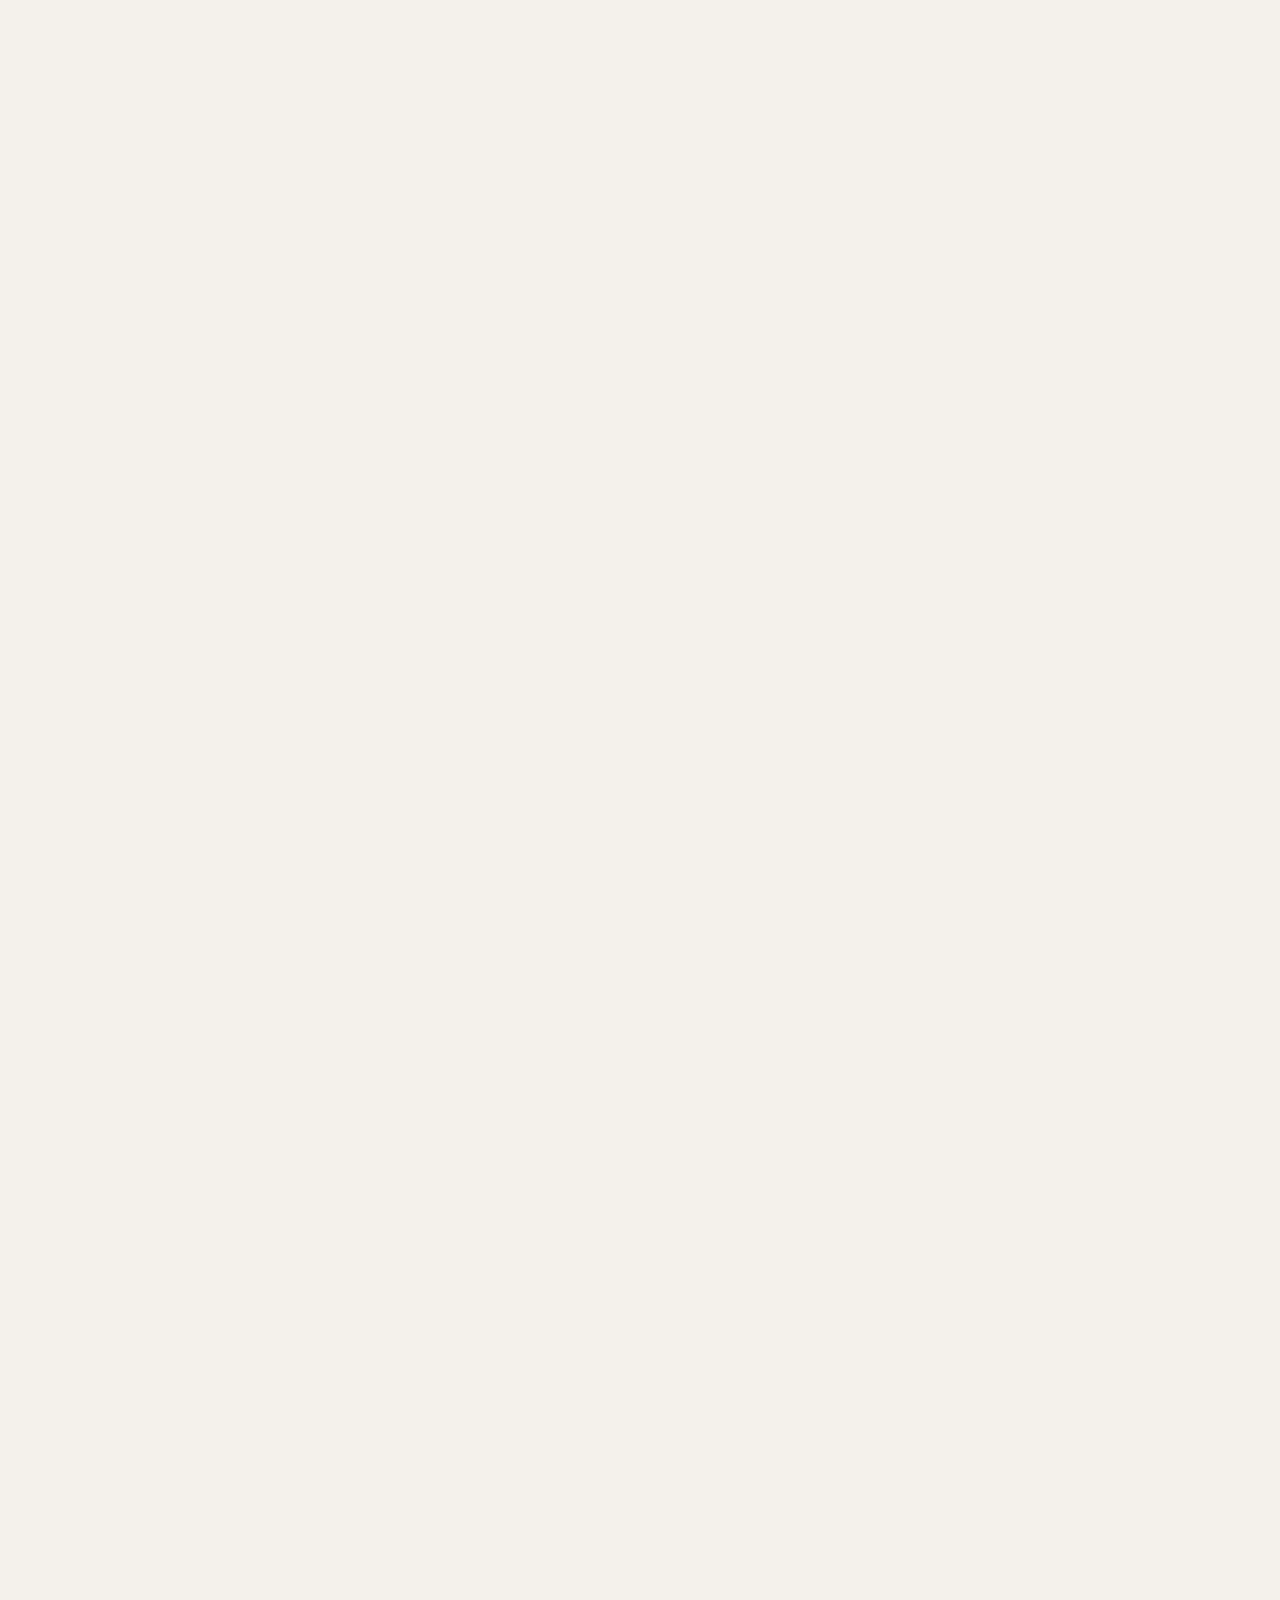
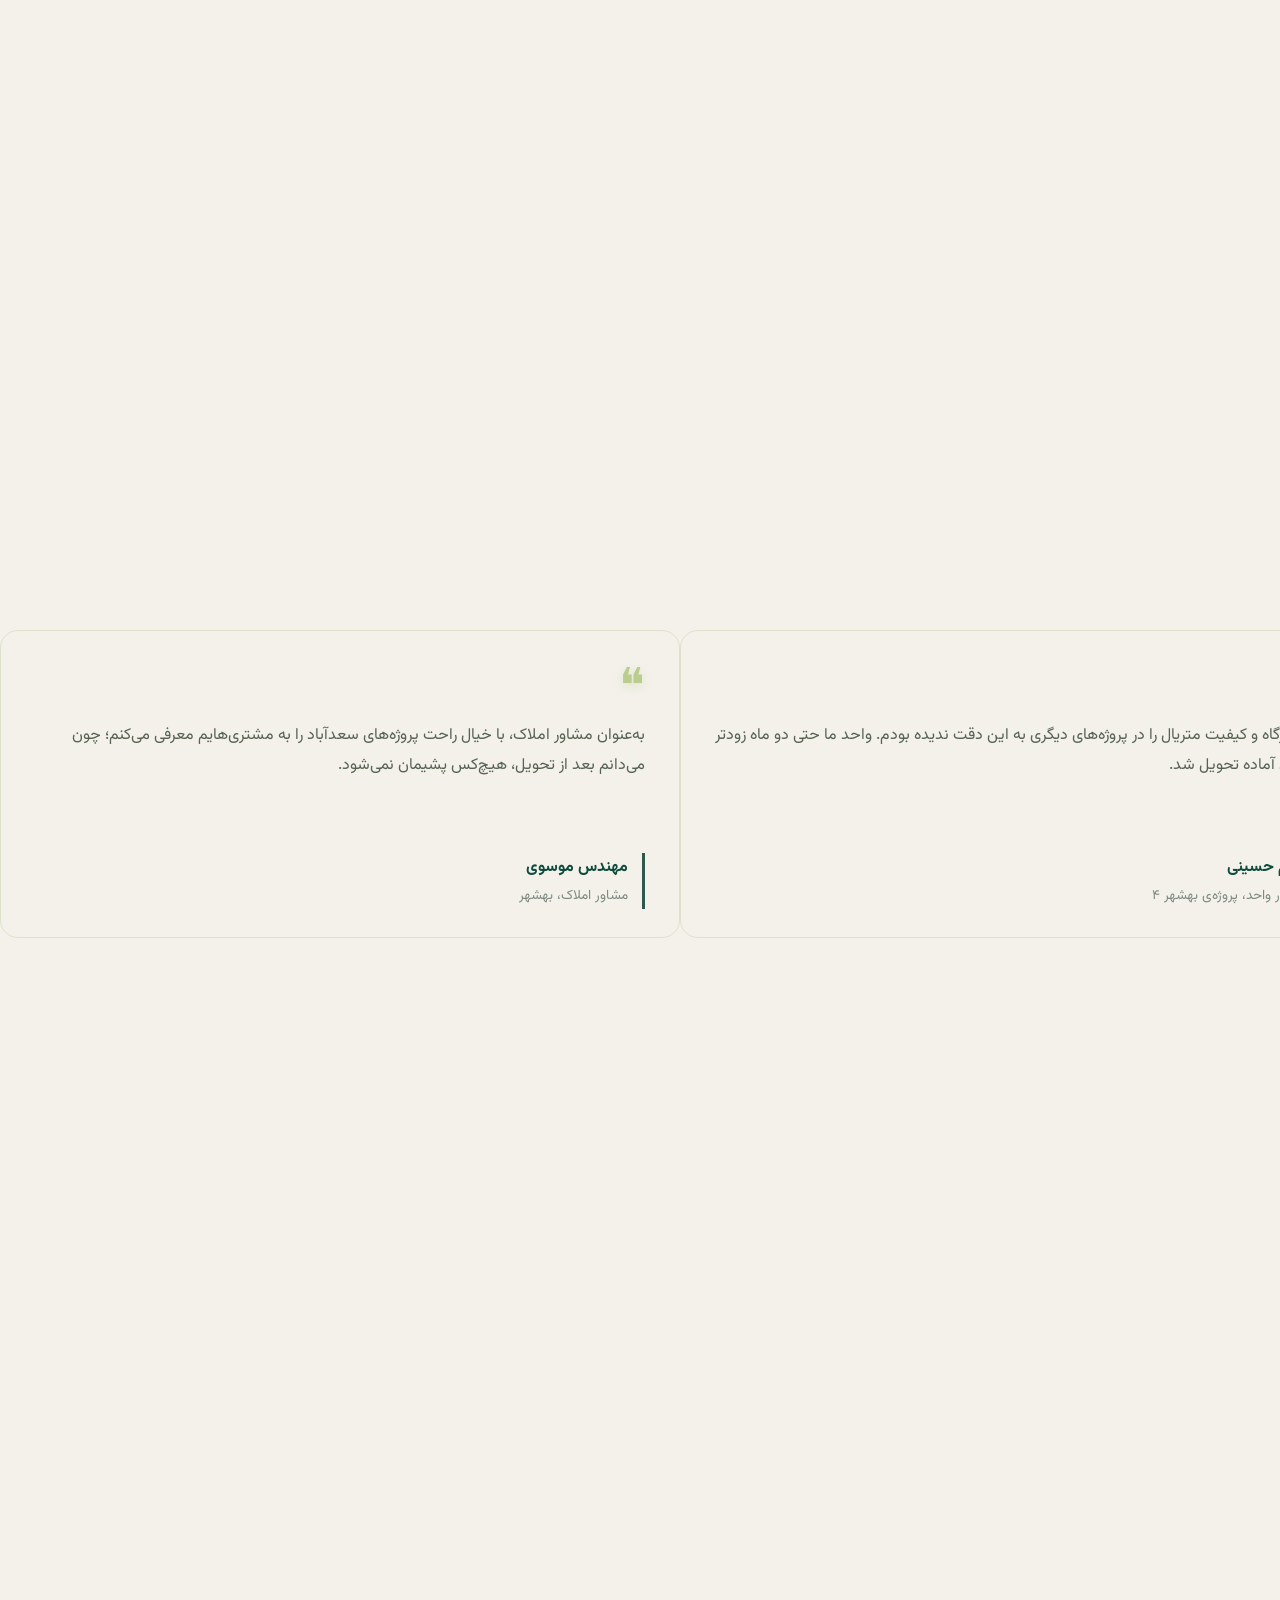
==== index.html @ bad27fec "Update index.html" ====
<!DOCTYPE html>
<html lang="fa" dir="rtl">
<head>
  <meta charset="UTF-8">
  <meta name="viewport" content="width=device-width, initial-scale=1.0">
  <title>گروه ساختمانی سعدآباد | جایی که اصالت می‌سازد</title>
  <meta name="description" content="گروه ساختمانی سعدآباد — بهشهر؛ سازنده‌ی ساختمان‌های مسکونی ماندگار با کیفیت و تحویل به‌موقع.">
  <meta name="theme-color" content="#0d4c3c">

  <meta property="og:title" content="گروه ساختمانی سعدآباد">
  <meta property="og:description" content="خونه‌ی شما باید ماندگاری داشته باشه، مثل سعدآباد.">
  <meta property="og:type" content="website">
  <!-- ✏️ بعد از آپلود سایت، آدرس کامل یک عکس کاور را اینجا بگذارید -->
  <meta property="og:image" content="images/og-cover.jpg">

  <!-- 👑 لوگوی رسمی شرکت -->
  <link rel="icon" href="images/logo-mark.png">

  <link rel="preconnect" href="https://fonts.googleapis.com">
  <link rel="preconnect" href="https://fonts.gstatic.com" crossorigin>
  <link href="https://fonts.googleapis.com/css2?family=Vazirmatn:wght@300;400;500;700;800;900&display=swap" rel="stylesheet">
  <link rel="stylesheet" href="style.css">
  <noscript><style>.reveal{opacity:1!important;transform:none!important}.hero-content>*{opacity:1!important}.intro{display:none!important}.person.hide{display:block!important}</style></noscript>
</head>
<body class="loading">

<!-- 📊 نوار پیشرفت اسکرول -->
<div class="scroll-progress" id="scrollProgress" aria-hidden="true"></div>

<!-- 🎬 اینترو -->
<div class="intro" id="intro">
  <div class="intro-logo" id="introLogo">
    <img src="images/logo.png" alt="لوگوی سعدآباد" width="210">
  </div>
  <p class="intro-hint">برای رد کردن، کلیک کنید</p>
</div>

<!-- 🧭 منو -->
<nav class="navbar">
  <div class="container nav-container">
    <a href="#home" class="logo">
      <img src="images/logo-mark.png" alt="" width="46" height="46" style="border-radius:10px">
      <span class="logo-text">سعدآباد<small>SAAD ABAD GROUP</small></span>
    </a>
    <ul class="nav-menu">
      <li><a href="#home" class="active">خانه</a></li>
      <li><a href="#about">درباره ما</a></li>
      <li><a href="#ongoing">در حال ساخت</a></li>
      <li><a href="#projects">پروژه‌ها</a></li>
      <li><a href="#advantages">مزایای ما</a></li>
      <li><a href="#contact">تماس با ما</a></li>
    </ul>
    <button class="hamburger" aria-label="باز کردن منو">
      <span></span><span></span><span></span>
    </button>
  </div>
</nav>

<!-- 🏠 هیرو — تیتر + لوگوی بزرگ + شعار -->
<header id="home" class="hero">
  <div class="hero-pattern" aria-hidden="true"></div>
  <div class="orbs" aria-hidden="true">
    <span class="orb o1"></span>
    <span class="orb o2"></span>
  </div>
  <div class="particles" id="heroParticles" aria-hidden="true"></div>

  <div class="container hero-content">
    <h1>گروه ساختمانی <span class="grad-text">سعدآباد</span></h1>
    <img src="images/logo.png" alt="لوگوی سعدآباد" class="hero-logo" width="320">
    <p class="hero-sub">خونه‌ی شما باید ماندگاری داشته باشه، <span class="slogan-mark">مثل سعدآباد</span></p>
  </div>

  <a href="#about" class="scroll-down" aria-label="برو پایین">
    <svg width="26" height="26" viewBox="0 0 24 24" fill="none" stroke="currentColor" stroke-width="2"><path d="M6 9l6 6 6-6"/></svg>
  </a>
</header>

<!-- 👥 درباره ما -->
<section id="about" class="about">
  <div class="container">
    <div class="about-grid">
      <div class="about-media reveal">
               <div class="img-frame">
          <div class="ph">
            <svg viewBox="0 0 24 24" fill="none" stroke="currentColor" stroke-width="1.5"><path d="M3 21h18M5 21V7l7-4 7 4v14M9 21v-4h6v4M9 9h.01M15 9h.01M9 13h.01M15 13h.01"/></svg>
            <p>جای ویدئوی پروژه شاخص شرکت</p>
          </div>
                   <video class="about-video" src="images/about-tour.mp4" poster="images/about.jpg" autoplay muted loop playsinline preload="metadata" onerror="this.classList.add('img-failed')"></video>
       </div>

        
      </div>
      <div class="about-text">
        <span class="eyebrow">درباره ما</span>
        <h2 class="section-title">داستان <span class="grad-green">سعدآباد</span></h2>
        <div class="divider start"></div>
        <p>گروه ساختمانی سعدآباد در بهشهر؛ جایی که از دل شالیزارها و دامنه‌های البرز برخاسته‌ایم تا خانه‌هایی بسازیم که موندگار باشند. ما باور داریم ساختمان فقط دیوار و سقف نیست؛ جایی است که زندگی در آن جریان دارد.</p>
        <p>تیم ما از مهندسان مجرب، معماران خلاق و پیمانکاران متعهد تشکیل شده که از مرحله نقشه و مجوز تا نازک‌کاری و تحویل نهایی، در کنار شما هستند.</p>
        <ul class="checklist">
          <li>اجرای پروژه به‌صورت کلید تحویل</li>
          <li>استفاده از مصالح استاندارد و برندهای معتبر</li>
          <li>نظارت مستمر مهندسین ناظر</li>
          <li>تحویل به‌موقع با قرارداد شفاف</li>
        </ul>
        <a href="#contact" class="btn btn-primary">درخواست مشاوره</a>
      </div>
    </div>
  </div>
</section>

<!-- 📊 آمار -->
<section class="stats">
  <div class="container stats-grid">
    <div class="stat reveal"><div class="stat-top"><span class="stat-num" data-count="12">۰</span><span class="stat-plus">+</span></div><p>سال تجربه</p></div>
    <div class="stat reveal" style="--d:.1s"><div class="stat-top"><span class="stat-num" data-count="6">۰</span><span class="stat-plus">+</span></div><p>پروژه موفق</p></div>
    <div class="stat reveal" style="--d:.2s"><div class="stat-top"><span class="stat-num" data-count="16">۰</span><span class="stat-plus">+</span></div><p>واحد تحویل‌شده</p></div>
    <div class="stat reveal" style="--d:.3s"><div class="stat-top"><span class="stat-num" data-count="2000">۰</span><span class="stat-plus stat-unit">متر مربع</span></div><p>متراژ تحویل‌شده</p></div>
  </div>
</section>

<!-- 🚧 پروژه‌های در حال ساخت — واقعی -->
<section id="ongoing" class="ongoing">
  <div class="container">
    <div class="section-head reveal">
      <span class="eyebrow">پروژه‌های فعال</span>
      <h2 class="section-title">در حال ساخت</h2>
      <div class="divider"></div>
      <p class="section-desc">پروژه‌هایی که همین حالا با تمام توان در حال ساختنشان هستیم.</p>
    </div>

    <div class="ongoing-grid">
      <!-- ✏️ پیشرفت را در data-progress (عدد انگلیسی) و prog-num به‌روز کنید -->
      <article class="ongoing-card reveal">
        <div class="project-img">
          <div class="ph"><svg viewBox="0 0 24 24" fill="none" stroke="currentColor" stroke-width="1.5"><path d="M3 21h18M5 21V7l7-4 7 4v14M9 21v-4h6v4"/></svg><p>جای عکس پروژه</p></div>
          <span class="status-badge"><span class="pulse"></span> در حال ساخت</span>
        </div>
        <div class="project-info">
          <h3>سعدآباد ۱</h3>
          <p class="loc">📍 بهشهر، زمین‌های چیت‌سازی</p>
                   <div class="prog-row"><span>پیشرفت پروژه</span><strong class="prog-num">—</strong></div>
          <div class="progress"><div class="progress-fill" data-start="1405-02-30" data-months="24"></div></div>
          <p class="deadline">🗓️ تحویل: بهار ۱۴۰۷ — <span class="countdown">در حال محاسبه…</span></p>

          <button class="btn-tour-mini" data-tour="sadabad1">🌐 تور مجازی این پروژه</button>
        </div>
      </article>

      <article class="ongoing-card reveal" style="--d:.15s">
        <div class="project-img">
          <div class="ph"><svg viewBox="0 0 24 24" fill="none" stroke="currentColor" stroke-width="1.5"><path d="M3 21h18M5 21V7l7-4 7 4v14M9 21v-4h6v4"/></svg><p>جای عکس پروژه</p></div>
          <span class="status-badge"><span class="pulse"></span> در حال ساخت</span>
        </div>
        <div class="project-info">
          <h3>سعدآباد ۲</h3>
          <p class="loc">📍 بهشهر، تقاطع فرهنگیان و رجایی</p>
         
          <div class="prog-row"><span>پیشرفت پروژه</span><strong class="prog-num">—</strong></div>
          <div class="progress"><div class="progress-fill" data-start="1405-04-01" data-months="22"></div></div>
          <p class="deadline">🗓️ تحویل: تابستان ۱۴۰۷ — <span class="countdown">در حال محاسبه…</span></p>

          <button class="btn-tour-mini" data-tour="sadabad2">🌐 تور مجازی این پروژه</button>
        </div>
      </article>

      <article class="ongoing-card reveal" style="--d:.3s">
        <div class="project-img">
          <div class="ph"><svg viewBox="0 0 24 24" fill="none" stroke="currentColor" stroke-width="1.5"><path d="M3 21h18M5 21V7l7-4 7 4v14M9 21v-4h6v4"/></svg><p>جای عکس پروژه</p></div>
          <span class="status-badge"><span class="pulse"></span> در حال ساخت</span>
        </div>
        <div class="project-info">
          <h3>سعدآباد ۳</h3>
          <p class="loc">📍 بهشهر، خیابان هنر، کوچه بشارتی</p>
         
          <div class="prog-row"><span>پیشرفت پروژه</span><strong class="prog-num">—</strong></div>
          <div class="progress"><div class="progress-fill" data-start="1405-04-01" data-months="22"></div></div>
          <p class="deadline">🗓️ تحویل: تابستان ۱۴۰۷ — <span class="countdown">در حال محاسبه…</span></p>

          <button class="btn-tour-mini" data-tour="sadabad3">🌐 تور مجازی این پروژه</button>
        </div>
      </article>
    </div>
  </div>
</section>

<!-- 🙏 قدردانی از همکاران -->
<section id="thanks" class="thanks">
  <div class="container">
    <div class="section-head reveal">
      <span class="eyebrow">قدردانی و سپاس</span>
      <h2 class="section-title">عزیزانی که قدردان زحماتشان هستیم</h2>
      <div class="divider"></div>
      <p class="section-desc">پشت هر پروژه‌ی سعدآباد، مهندسان، استادکاران و عزیزانی ایستاده‌اند که با تخصص و همت گرم، ما را همراهی کردند. اینجا از همه‌ی آن‌ها سپاسگزاریم.</p>
    </div>

    <!-- ✏️ عکس هر نفر را در images/people با همین نام‌ها بگذارید (p1.jpg تا p8.jpg)
         و نام/سمت واقعی را جایگزین کنید. برای افزودن نفر جدید، یک بلوک .person کپی کنید -->
    <div class="people-grid reveal">
      <div class="person">
        <div class="person-photo">
          <div class="ph"><svg viewBox="0 0 100 100" fill="none" stroke="currentColor" stroke-width="3" stroke-linecap="round" stroke-linejoin="round"><circle cx="50" cy="32" r="13"/><path d="M24 84c0-15 12-22 26-22s26 7 26 22"/></svg></div>
          <img src="images/people/p1.jpg" alt="مهندس سعید سعدی" loading="lazy" onerror="this.classList.add('img-failed')">
        </div>
        <h4>مهندس سعید سعدی</h4>
        <span class="person-role">مهندس معمار پروژه سعدآباد ۱</span>
      </div>

      <div class="person">
        <div class="person-photo">
          <div class="ph"><svg viewBox="0 0 100 100" fill="none" stroke="currentColor" stroke-width="3" stroke-linecap="round" stroke-linejoin="round"><circle cx="50" cy="32" r="13"/><path d="M24 84c0-15 12-22 26-22s26 7 26 22"/></svg></div>
          <img src="images/people/p2.jpg" alt="آقای غلامعلی فلاح" loading="lazy" onerror="this.classList.add('img-failed')">
        </div>
        <h4>آقای غلامعلی فلاح</h4>
        <span class="person-role">متصدی چاه پروژه سعدآباد 1</span>
      </div>

      <div class="person">
        <div class="person-photo">
          <div class="ph"><svg viewBox="0 0 100 100" fill="none" stroke="currentColor" stroke-width="3" stroke-linecap="round" stroke-linejoin="round"><circle cx="50" cy="32" r="13"/><path d="M24 84c0-15 12-22 26-22s26 7 26 22"/></svg></div>
          <img src="images/people/p3.jpg" alt="ابوذر کهنسال سابقی" loading="lazy" onerror="this.classList.add('img-failed')">
        </div>
        <h4>ابوذر کهنسال سابقی</h4>
        <span class="person-role">تکنسین آرماتور پروژه سعد آباد 1</span>
      </div>

      <div class="person">
        <div class="person-photo">
          <div class="ph"><svg viewBox="0 0 100 100" fill="none" stroke="currentColor" stroke-width="3" stroke-linecap="round" stroke-linejoin="round"><circle cx="50" cy="32" r="13"/><path d="M24 84c0-15 12-22 26-22s26 7 26 22"/></svg></div>
          <img src="images/people/p4.jpg" alt="آقای فرامرز یلا" loading="lazy" onerror="this.classList.add('img-failed')">
        </div>
        <h4>آقای فرامرز یلا</h4>
        <span class="person-role">معمار پروژه سعدآباد ۱</span>
      </div>

      <div class="person">
        <div class="person-photo">
          <div class="ph"><svg viewBox="0 0 100 100" fill="none" stroke="currentColor" stroke-width="3" stroke-linecap="round" stroke-linejoin="round"><circle cx="50" cy="32" r="13"/><path d="M24 84c0-15 12-22 26-22s26 7 26 22"/></svg></div>
          <img src="images/people/p5.jpg" alt="استاد حسین دماوندی" loading="lazy" onerror="this.classList.add('img-failed')">
        </div>
        <h4>استاد حسین دماوندی</h4>
        <span class="person-role">نیروی کمکی سعدآباد 1</span>
      </div>

      <!-- این سه نفر با کلیک روی «نمایش همه» دیده می‌شوند -->
      <div class="person extra hide">
        <div class="person-photo">
          <div class="ph"><svg viewBox="0 0 100 100" fill="none" stroke="currentColor" stroke-width="3" stroke-linecap="round" stroke-linejoin="round"><circle cx="50" cy="32" r="13"/><path d="M24 84c0-15 12-22 26-22s26 7 26 22"/></svg></div>
          <img src="images/people/p6.jpg" alt="مهندس امیر حسینی" loading="lazy" onerror="this.classList.add('img-failed')">
        </div>
        <h4>مهندس امیر حسینی</h4>
        <span class="person-role">مهندس تاسیسات سعدآباد ۳</span>
      </div>

      <div class="person extra hide">
        <div class="person-photo">
          <div class="ph"><svg viewBox="0 0 100 100" fill="none" stroke="currentColor" stroke-width="3" stroke-linecap="round" stroke-linejoin="round"><circle cx="50" cy="32" r="13"/><path d="M24 84c0-15 12-22 26-22s26 7 26 22"/></svg></div>
          <img src="images/people/p7.jpg" alt="استاد رحیم نوری" loading="lazy" onerror="this.classList.add('img-failed')">
        </div>
        <h4>استاد رحیم نوری</h4>
        <span class="person-role">استادکار نازک‌کاری پروژه‌های سعدآباد</span>
      </div>

      <div class="person extra hide">
        <div class="person-photo">
          <div class="ph"><svg viewBox="0 0 100 100" fill="none" stroke="currentColor" stroke-width="3" stroke-linecap="round" stroke-linejoin="round"><circle cx="50" cy="32" r="13"/><path d="M24 84c0-15 12-22 26-22s26 7 26 22"/></svg></div>
          <img src="images/people/p8.jpg" alt="مهندس مریم احمدی" loading="lazy" onerror="this.classList.add('img-failed')">
        </div>
        <h4>مهندس مریم احمدی</h4>
        <span class="person-role">طراح محوطه پروژه سعدآباد ۱</span>
      </div>
    </div>

    <div class="people-toggle-wrap reveal">
      <button class="people-toggle" id="peopleToggle" type="button">نمایش همه ↓</button>
    </div>
  </div>
</section>

<!-- 🖼️ گالری پروژه‌های تکمیل‌شده -->
<section id="projects" class="projects">
  <div class="container">
    <div class="section-head reveal">
      <span class="eyebrow">گالری پروژه‌ها</span>
      <h2 class="section-title">پروژه‌های تکمیل‌شده</h2>
      <div class="divider"></div>
      <p class="section-desc">نمونه‌ای از پروژه‌های تحویل‌شده که افتخار ما هستند.</p>
    </div>

    <div class="filter-btns reveal">
      <button class="filter-btn active" data-filter="all">همه</button>
      <button class="filter-btn" data-filter="res">مسکونی</button>
      <button class="filter-btn" data-filter="com">تجاری</button>
      <button class="filter-btn" data-filter="vil">ویلایی</button>
    </div>

    <div class="gallery">
      <!-- ✏️ گالری هر پروژه: images/gallery/<کلید>-1.jpg تا -5.jpg -->
      <article class="project-card reveal" data-cat="res" data-gallery="p1">
        <div class="project-img">
          <div class="ph"><svg viewBox="0 0 24 24" fill="none" stroke="currentColor" stroke-width="1.5"><path d="M3 21h18M5 21V7l7-4 7 4v14M9 21v-4h6v4M9 9h.01M15 9h.01"/></svg><p>جای عکس پروژه</p></div>
          <span class="cat-badge">مسکونی</span>
        </div>
        <div class="project-info">
          <h3>پروژه‌ی مسکونی بهشهر ۱</h3>
          <p class="loc">📍 بهشهر</p>
          <p class="desc">۶ واحد مسکونی، ۴ طبقه — تحویل‌شده</p>
        </div>
      </article>

      <article class="project-card reveal" data-cat="res" data-gallery="p2" style="--d:.1s">
        <div class="project-img">
          <div class="ph"><svg viewBox="0 0 24 24" fill="none" stroke="currentColor" stroke-width="1.5"><path d="M3 21h18M5 21V7l7-4 7 4v14M9 21v-4h6v4M9 9h.01M15 9h.01"/></svg><p>جای عکس پروژه</p></div>
          <span class="cat-badge">مسکونی</span>
        </div>
        <div class="project-info">
          <h3>پروژه‌ی مسکونی بهشهر ۲</h3>
          <p class="loc">📍 بهشهر</p>
          <p class="desc">۵ واحد مسکونی، ۳ طبقه — تحویل‌شده</p>
        </div>
      </article>

      <article class="project-card reveal" data-cat="res" data-gallery="p3" style="--d:.2s">
        <div class="project-img">
          <div class="ph"><svg viewBox="0 0 24 24" fill="none" stroke="currentColor" stroke-width="1.5"><path d="M3 21h18M5 21V7l7-4 7 4v14M9 21v-4h6v4M9 9h.01M15 9h.01"/></svg><p>جای عکس پروژه</p></div>
          <span class="cat-badge">مسکونی</span>
        </div>
        <div class="project-info">
          <h3>پروژه‌ی مسکونی بهشهر ۳</h3>
          <p class="loc">📍 بهشهر</p>
          <p class="desc">۴ واحد مسکونی، ۳ طبقه — تحویل‌شده</p>
        </div>
      </article>

      <article class="project-card reveal" data-cat="res" data-gallery="p4">
        <div class="project-img">
          <div class="ph"><svg viewBox="0 0 24 24" fill="none" stroke="currentColor" stroke-width="1.5"><path d="M3 21h18M5 21V7l7-4 7 4v14M9 21v-4h6v4M9 9h.01M15 9h.01"/></svg><p>جای عکس پروژه</p></div>
          <span class="cat-badge">مسکونی</span>
        </div>
        <div class="project-info">
          <h3>پروژه‌ی مسکونی بهشهر ۴</h3>
          <p class="loc">📍 بهشهر</p>
          <p class="desc">۵ واحد مسکونی، ۴ طبقه — تحویل‌شده</p>
        </div>
      </article>

      <article class="project-card reveal" data-cat="res" data-gallery="p5" style="--d:.1s">
        <div class="project-img">
          <div class="ph"><svg viewBox="0 0 24 24" fill="none" stroke="currentColor" stroke-width="1.5"><path d="M3 21h18M5 21V7l7-4 7 4v14M9 21v-4h6v4M9 9h.01M15 9h.01"/></svg><p>جای عکس پروژه</p></div>
          <span class="cat-badge">مسکونی</span>
        </div>
        <div class="project-info">
          <h3>پروژه‌ی مسکونی بهشهر ۵</h3>
          <p class="loc">📍 بهشهر</p>
          <p class="desc">۴ واحد مسکونی، ۳ طبقه — تحویل‌شده</p>
        </div>
      </article>

      <article class="project-card reveal" data-cat="com" data-gallery="p6" style="--d:.2s">
        <div class="project-img">
          <div class="ph"><svg viewBox="0 0 24 24" fill="none" stroke="currentColor" stroke-width="1.5"><path d="M3 21h18M5 21V7l7-4 7 4v14M9 21v-4h6v4M9 9h.01M15 9h.01"/></svg><p>جای عکس پروژه</p></div>
          <span class="cat-badge">تجاری</span>
        </div>
        <div class="project-info">
          <h3>واحد تجاری بهشهر</h3>
          <p class="loc">📍 بهشهر</p>
          <p class="desc">واحد تجاری تحویل‌شده در بازار مرکزی</p>
        </div>
      </article>
    </div>
  </div>
</section>

<!-- 💬 نظرات مشتریان -->
<section id="testimonials" class="testimonials">
  <div class="container">
    <div class="section-head reveal">
      <span class="eyebrow">اعتماد شما، افتخار ما</span>
      <h2 class="section-title">نظرات مشتریان</h2>
      <div class="divider"></div>
      <p class="section-desc">بهترین معرف ما، کسانی هستند که کلید خانه‌شان را از ما گرفته‌اند.</p>
    </div>

    <!-- ✏️ متن نظرات و نام‌ها را با نظرات واقعی مشتریان خود عوض کنید -->
    <div class="testi-slider reveal" id="testiSlider">
      <div class="testi-track" id="testiTrack">
        <div class="testi-card">
          <div class="quote-mark">❝</div>
          <p>از اولین جلسه تا تحویل واحد، همه‌چیز شفاف و طبق قرارداد پیش رفت. کیفیت نازک‌کاری واقعاً بالاتر از انتظارم بود؛ الان سه سال است ساکنیم و کوچک‌ترین مشکلی نداشتیم.</p>
          <div class="testi-author"><strong>آقای محمدی</strong><span>مالک واحد، پروژه‌ی بهشهر ۱</span></div>
        </div>
        <div class="testi-card">
          <div class="quote-mark">❝</div>
          <p>دغدغه‌ی همه‌ی مالکان در مشارکت در ساخت، اطمینان از وعده‌هاست. اولین بار بود که پول و وقت‌ام دقیقاً سر موعد و طبق توافق جواب داد. گزارش‌های هفتگی پیشرفت، واقعاً آرامش‌بخش بود.</p>
          <div class="testi-author"><strong>خانم احمدی</strong><span>مالک زمین، پروژه‌ی بهشهر ۲</span></div>
        </div>
        <div class="testi-card">
          <div class="quote-mark">❝</div>
          <p>به‌عنوان کسی که سال‌ها در حوزه‌ی عمران کار کرده، دقت در جزئیات اجرایی این تیم را کمتر دیده‌ام. نظارت مهندسی مستمر، در کیفیت نهایی سازه کاملاً پیدا است.</p>
          <div class="testi-author"><strong>مهندس کریمی</strong><span>سرمایه‌گذار، پروژه‌ی بهشهر ۳</span></div>
        </div>
        <div class="testi-card">
          <div class="quote-mark">❝</div>
          <p>برای اولین بار بود که یک سازنده پیشرفت پروژه را هفته‌ای یک‌بار با عکس و گزارش برایم می‌فرستاد. همین شفافیت باعث شد زمینم را با خیال راحت به مشارکت بگذارم.</p>
          <div class="testi-author"><strong>آقای رضایی</strong><span>مالک زمین، سعدآباد ۱</span></div>
        </div>
        <div class="testi-card">
          <div class="quote-mark">❝</div>
          <p>نظم کارگاه و کیفیت متریال را در پروژه‌های دیگری به این دقت ندیده بودم. واحد ما حتی دو ماه زودتر از موعد آماده تحویل شد.</p>
          <div class="testi-author"><strong>خانم حسینی</strong><span>خریدار واحد، پروژه‌ی بهشهر ۴</span></div>
        </div>
        <div class="testi-card">
          <div class="quote-mark">❝</div>
          <p>به‌عنوان مشاور املاک، با خیال راحت پروژه‌های سعدآباد را به مشتری‌هایم معرفی می‌کنم؛ چون می‌دانم بعد از تحویل، هیچ‌کس پشیمان نمی‌شود.</p>
          <div class="testi-author"><strong>مهندس موسوی</strong><span>مشاور املاک، بهشهر</span></div>
        </div>
      </div>
      <div class="testi-dots" id="testiDots"></div>
    </div>
  </div>
</section>

<!-- ⭐ مزایا -->
<section id="advantages" class="advantages">
  <div class="orbs" aria-hidden="true">
    <span class="orb o4"></span>
    <span class="orb o5"></span>
  </div>
  <div class="container">
    <div class="section-head light reveal">
      <span class="eyebrow gold">چرا سعدآباد؟</span>
      <h2 class="section-title">مزایا و تفاوت‌های ما</h2>
      <div class="divider"></div>
      <p class="section-desc">چون تفاوت، در جزئیات است.</p>
    </div>

    <div class="adv-grid">
      <div class="adv-card reveal">
        <div class="adv-icon"><svg viewBox="0 0 24 24" fill="none" stroke="currentColor" stroke-width="1.8"><path d="M12 2l2.4 4.9 5.4.8-3.9 3.8.9 5.4-4.8-2.5-4.8 2.5.9-5.4L4.2 7.7l5.4-.8z"/></svg></div>
        <h3>کیفیت بی‌تعارض</h3>
        <p>ساخت با بهترین مصالح و نظارت لحظه‌ای مهندسین؛ چون ساختمان، سرمایه‌ی چندنسلی شماست.</p>
      </div>
      <div class="adv-card reveal" style="--d:.1s">
        <div class="adv-icon"><svg viewBox="0 0 24 24" fill="none" stroke="currentColor" stroke-width="1.8"><circle cx="12" cy="12" r="9"/><path d="M12 7v5l3 2"/></svg></div>
        <h3>تحویل به‌موقع</h3>
        <p>زمان‌بندی دقیق و قرارداد شفاف؛ تحویل پروژه سر موعد، اعتبار ماست.</p>
      </div>
      <div class="adv-card reveal" style="--d:.2s">
        <div class="adv-icon"><svg viewBox="0 0 24 24" fill="none" stroke="currentColor" stroke-width="1.8"><path d="M12 3l9 5-9 5-9-5 9-5zM3 13l9 5 9-5"/></svg></div>
        <h3>طراحی مهندسی‌شده</h3>
        <p>معماری مدرن با رعایت اصول مهندسی و مقاوم‌سازی استاندارد.</p>
      </div>
      <div class="adv-card reveal">
        <div class="adv-icon"><svg viewBox="0 0 24 24" fill="none" stroke="currentColor" stroke-width="1.8"><path d="M12 2l8 3v6c0 5-3.5 9-8 11-4.5-2-8-6-8-11V5l8-3z"/><path d="M9 12l2 2 4-4"/></svg></div>
        <h3>ضمانت و پشتیبانی</h3>
        <p>۵ سال ضمانت سازه و پشتیبانی پس از تحویل؛ خیال شما همیشه راحت.</p>
      </div>
      <div class="adv-card reveal" style="--d:.1s">
        <div class="adv-icon"><svg viewBox="0 0 24 24" fill="none" stroke="currentColor" stroke-width="1.8"><circle cx="9" cy="8" r="3.5"/><path d="M2.5 20c.8-3.5 3.4-5.5 6.5-5.5s5.7 2 6.5 5.5M16 4.6a3.5 3.5 0 010 6.8M18.5 14.8c1.7.9 2.7 2.6 3 5.2"/></svg></div>
        <h3>تیم متخصص</h3>
        <p>مهندسان، معماران و مجریان با سابقه و عضو نظام مهندسی.</p>
      </div>
      <div class="adv-card reveal" style="--d:.2s">
        <div class="adv-icon"><svg viewBox="0 0 24 24" fill="none" stroke="currentColor" stroke-width="1.8"><path d="M14 2H6a2 2 0 00-2 2v16a2 2 0 002 2h12a2 2 0 002-2V8l-6-6z"/><path d="M14 2v6h6M9 13h6M9 17h6"/></svg></div>
        <h3>شفافیت مالی</h3>
        <p>قرارداد شفاف بدون هزینه پنهان؛ هر ریال مستند و قابل پیگیری.</p>
      </div>
    </div>
  </div>
</section>

<!-- 🚀 نوار دعوت به اقدام -->
<section class="cta-strip">
  <div class="container cta-inner reveal">
    <div>
      <h2>پروژه‌ای در ذهن دارید؟</h2>
      <p>یک جلسه مشاوره رایگان بگذارید؛ از ایده تا کلید، کنار شما هستیم.</p>
    </div>
    <a href="#contact" class="btn btn-gold">شروع گفتگو</a>
  </div>
</section>

<!-- 📞 تماس با ما -->
<section id="contact" class="contact">
  <div class="container">
    <div class="section-head reveal">
      <span class="eyebrow">ارتباط با ما</span>
      <h2 class="section-title">تماس با ما</h2>
      <div class="divider"></div>
      <p class="section-desc">برای مشاوره رایگان، بازدید از پروژه‌ها یا همکاری با ما در ارتباط باشید.</p>
    </div>

    <div class="contact-grid">
      <div>
        <!-- ✏️ اطلاعات تماس واقعی خودتان را جایگزین کنید -->
        <div class="c-card reveal"><span class="c-icon">📍</span><div><strong>آدرس دفتر مرکزی</strong><p>مازندران، بهشهر، ــــــــ، پلاک ــــ</p></div></div>
        <div class="c-card reveal" style="--d:.1s"><span class="c-icon">☎️</span><div><strong>تلفن ثابت</strong><p><a dir="ltr" href="tel:+982100000000">021-00000000</a></p></div></div>
        <div class="c-card reveal" style="--d:.2s"><span class="c-icon">📱</span><div><strong>موبایل</strong><p><a dir="ltr" href="tel:+989120000000">0912 000 0000</a></p></div></div>
        <div class="c-card reveal" style="--d:.3s"><span class="c-icon">✉️</span><div><strong>ایمیل</strong><p><a href="mailto:info@saadabad.ir">info@saadabad.ir</a></p></div></div>
        <div class="c-card reveal" style="--d:.4s"><span class="c-icon">🕘</span><div><strong>ساعت کاری</strong><p>شنبه تا پنجشنبه | ۹ صبح تا ۶ عصر</p></div></div>

        <!-- ✏️ لینک شبکه‌های اجتماعی را بگذارید -->
        <div class="socials reveal" style="--d:.5s">
          <a class="social-btn" href="#">📷 اینستاگرام</a>
          <a class="social-btn" href="#">✈️ تلگرام</a>
        </div>
      </div>

      <form id="contactForm" class="contact-form reveal" style="--d:.2s">
        <h3>فرم درخواست مشاوره</h3>
        <input type="text" required placeholder="نام و نام خانوادگی">
        <input type="tel" placeholder="شماره تماس">
        <textarea rows="5" required placeholder="پیام شما..."></textarea>
        <button type="submit" class="btn btn-primary">ارسال پیام</button>
        <p class="form-note">پیام شما به ایمیل شرکت ارسال می‌شود.</p>
      </form>
    </div>
  </div>
</section>

<!-- 🧵 نوار حاشیه فرش — بالای فوتر -->
<div class="carpet-strip" aria-hidden="true"></div>

<!-- 🔻 فوتر -->
<footer class="footer">
  <div class="container footer-grid">
    <div>
      <a href="#home" class="logo" style="margin-bottom:16px">
        <img src="images/logo-mark.png" alt="" width="42" height="42" style="border-radius:10px">
        <span class="logo-text">سعدآباد<small>SAAD ABAD GROUP</small></span>
      </a>
      <p>گروه ساختمانی سعدآباد؛ سازنده‌ی فضاهایی که ماندگارند. ساختمان شما، اعتبار ماست.</p>
    </div>
    <div>
      <h4>دسترسی سریع</h4>
      <ul class="footer-links">
        <li><a href="#about">درباره ما</a></li>
        <li><a href="#ongoing">در حال ساخت</a></li>
        <li><a href="#projects">پروژه‌ها</a></li>
        <li><a href="#testimonials">نظرات مشتریان</a></li>
        <li><a href="#contact">تماس با ما</a></li>
      </ul>
    </div>
    <div>
      <h4>اطلاعات تماس</h4>
      <p>📍 مازندران، بهشهر</p>
      <p>☎️ <a dir="ltr" href="tel:+982100000000">021-00000000</a></p>
      <p>✉️ <a href="mailto:info@saadabad.ir">info@saadabad.ir</a></p>
    </div>
  </div>
  <div class="footer-bottom">© ۱۴۰۴ گروه ساختمانی سعدآباد — تمامی حقوق محفوظ است.</div>
</footer>

<!-- ⬆️ دکمه بازگشت به بالا -->
<button class="to-top" id="toTop" aria-label="بازگشت به بالا">
  <svg viewBox="0 0 24 24" fill="none" stroke="currentColor" stroke-width="2.5" stroke-linecap="round" stroke-linejoin="round"><path d="M18 15l-6-6-6 6"/></svg>
</button>

<!-- 📞 دکمه شناور تماس سریع (✏️ شماره را با شماره خودتان عوض کنید) -->
<a href="tel:+989120000000" class="float-call" aria-label="تماس سریع">
  <svg viewBox="0 0 24 24" width="24" height="24" fill="none" stroke="currentColor" stroke-width="1.8" stroke-linecap="round" stroke-linejoin="round"><path d="M22 16.9v3a2 2 0 01-2.2 2 19.8 19.8 0 01-8.6-3.1 19.5 19.5 0 01-6-6A19.8 19.8 0 012.1 4.2 2 2 0 014.1 2h3a2 2 0 012 1.7c.1 1 .4 2 .7 2.9a2 2 0 01-.5 2.1L8.1 10a16 16 0 006 6l1.3-1.3a2 2 0 012.1-.5c.9.3 1.9.6 2.9.7a2 2 0 011.6 2z"/></svg>
</a>

<!-- 🌐 پنجره تور مجازی -->
<div class="tour-modal" id="tourModal" role="dialog" aria-modal="true" aria-hidden="true">
  <div class="tour-backdrop" data-close></div>
  <div class="tour-window">
    <header class="tour-bar">
      <h3 id="tourTitle">—</h3>
      <div class="tour-tabs">
        <button type="button" class="active" data-tab="info">مشخصات</button>
        <button type="button" data-tab="plan">نقشه واحد</button>
        <button type="button" data-tab="walk">پانورامای ۳۶۰°</button>
      </div>
      <button type="button" class="tour-close" data-close aria-label="بستن">✕</button>
    </header>

    <div class="tour-body">
      <div class="tour-pane active" id="pane-info">
        <div id="tourInfoBody"></div>
      </div>

      <!-- تب نقشه — واحد ۸۷ متری دوخواب (طبقات ۱ و ۲، واحد شمالی) -->
      <div class="tour-pane" id="pane-plan">
        <div class="plan-layout" id="planWrap">
          <div class="plan-canvas">
            <svg class="plan-svg" viewBox="0 0 760 560" aria-label="نقشه‌ی واحد دوخواب ۸۷ متری — واحد شمالی">
              <!-- ====== فضاها ====== -->
              <g class="p-g p-out" data-room="balcony">
                <rect class="p-room" x="588" y="40" width="120" height="96"/>
                <text x="648" y="93" text-anchor="middle">تراس — ۴ متر</text>
              </g>
              <g class="p-g p-live" data-room="living">
                <rect class="p-room" x="40" y="40" width="300" height="240"/>
                <text x="190" y="150" text-anchor="middle">نشیمن و پذیرایی</text>
                <text x="190" y="172" text-anchor="middle" class="p-area">۲۸ متر</text>
              </g>
              <g class="p-g p-wet" data-room="kitchen">
                <rect class="p-room" x="350" y="40" width="228" height="118"/>
                <text x="464" y="94" text-anchor="middle">آشپزخانه</text>
                <text x="464" y="116" text-anchor="middle" class="p-area">۱۱ متر</text>
              </g>
              <g class="p-g p-live" data-room="bed1">
                <rect class="p-room" x="440" y="168" width="138" height="150"/>
                <text x="509" y="236" text-anchor="middle">اتاق خواب ۱</text>
                <text x="509" y="258" text-anchor="middle" class="p-area">۱۲ متر</text>
              </g>
              <g class="p-g p-wet" data-room="bath">
                <rect class="p-room" x="350" y="268" width="80" height="122"/>
                <text x="390" y="324" text-anchor="middle">حمام</text>
                <text x="390" y="346" text-anchor="middle" class="p-area">۴ متر</text>
              </g>
              <g class="p-g p-wet" data-room="wc">
                <rect class="p-room" x="350" y="400" width="80" height="108"/>
                <text x="390" y="448" text-anchor="middle">سرویس</text>
                <text x="390" y="470" text-anchor="middle" class="p-area">۳ متر</text>
              </g>
              <g class="p-g p-live" data-room="bed2">
                <rect class="p-room" x="440" y="330" width="268" height="178"/>
                <text x="574" y="412" text-anchor="middle">اتاق خواب ۲</text>
                <text x="574" y="434" text-anchor="middle" class="p-area">۱۴ متر</text>
              </g>
              <g class="p-g p-live" data-room="hall">
                <rect class="p-room" x="40" y="290" width="300" height="218"/>
                <text x="190" y="394" text-anchor="middle">راهرو و ورودی</text>
                <text x="190" y="416" text-anchor="middle" class="p-area">۸ متر</text>
              </g>
              <!-- پله — غیرقابل کلیک، تزئینی -->
              <g class="p-furn">
                <rect class="p-stair" x="40" y="290" width="150" height="218"/>
                <line class="p-stair-l" x1="52" y1="298" x2="52" y2="500"/>
                <line class="p-stair-l" x1="70" y1="298" x2="70" y2="500"/>
                <line class="p-stair-l" x1="88" y1="298" x2="88" y2="500"/>
                <line class="p-stair-l" x1="106" y1="298" x2="106" y2="500"/>
                <line class="p-stair-l" x1="124" y1="298" x2="124" y2="500"/>
                <line class="p-stair-l" x1="142" y1="298" x2="142" y2="500"/>
                <line class="p-stair-l" x1="160" y1="298" x2="160" y2="500"/>
                <line class="p-stair-l" x1="178" y1="298" x2="178" y2="500"/>
                <text x="115" y="520" text-anchor="middle" class="p-dimt">پله</text>
              </g>

              <!-- ====== پنجره‌ها ====== -->
              <rect class="p-win" x="90" y="32" width="180" height="9"/>
              <rect class="p-win" x="32" y="90" width="9" height="140"/>
              <rect class="p-win" x="490" y="32" width="120" height="9"/>
              <rect class="p-win" x="690" y="180" width="9" height="120"/>
              <rect class="p-win" x="690" y="360" width="9" height="120"/>

              <!-- ====== مبلمان ====== -->
              <rect class="p-fur" x="70" y="70" width="110" height="42" rx="6"/>
              <rect class="p-fur" x="70" y="130" width="42" height="100" rx="6"/>
              <ellipse class="p-fur" cx="160" cy="170" rx="24" ry="15"/>
              <rect class="p-fur" x="100" y="210" width="46" height="40" rx="6"/>
              <rect class="p-fur" x="46" y="150" width="8" height="90"/>
              <rect class="p-fur" x="354" y="44" width="220" height="22"/>
              <rect class="p-fur" x="354" y="70" width="20" height="82"/>
              <circle class="p-fur" cx="410" cy="55" r="7"/><circle class="p-fur" cx="410" cy="55" r="3"/>
              <circle class="p-fur" cx="540" cy="55" r="4.5"/><circle class="p-fur" cx="554" cy="55" r="4.5"/>
              <rect class="p-fur" x="458" y="182" width="96" height="120" rx="4"/>
              <rect class="p-fur" x="466" y="188" width="80" height="22" rx="4"/>
              <rect class="p-fur" x="466" y="216" width="80" height="8"/>
              <rect class="p-fur" x="452" y="344" width="90" height="140" rx="4"/>
              <rect class="p-fur" x="460" y="350" width="74" height="20" rx="4"/>
              <rect class="p-fur" x="460" y="376" width="74" height="8"/>
              <rect class="p-fur" x="588" y="330" width="118" height="24"/>
              <line class="p-fur" x1="618" y1="330" x2="618" y2="354"/>
              <line class="p-fur" x1="648" y1="330" x2="648" y2="354"/>
              <line class="p-fur" x1="678" y1="330" x2="678" y2="354"/>
              <ellipse class="p-fur" cx="368" cy="290" rx="10" ry="7"/>
              <ellipse class="p-fur" cx="376" cy="450" rx="10" ry="12"/>
              <rect class="p-fur" x="360" y="330" width="18" height="40"/>

              <!-- ====== درها ====== -->
              <rect x="344" y="150" width="20" height="40" fill="#fff"/>
              <path class="p-swing" d="M354 150 a40 40 0 0 1 40 40" transform="rotate(90 354 150)"/>
              <rect x="334" y="270" width="18" height="40" fill="#fff"/>
              <rect x="434" y="290" width="16" height="44" fill="#fff"/>
              <path class="p-swing" d="M442 290 a44 44 0 0 1 44 44" transform="rotate(180 442 290)"/>
              <rect x="434" y="390" width="16" height="40" fill="#fff"/>
              <rect x="334" y="392" width="18" height="36" fill="#fff"/>
              <rect x="584" y="130" width="14" height="42" fill="#fff"/>

              <!-- ====== دیوار بیرونی ====== -->
              <rect class="p-wall" x="36" y="36" width="688" height="488"/>

              <!-- ====== شمال و اندازه ====== -->
              <g class="p-north">
                <circle cx="726" cy="26" r="13" fill="none" stroke="#33291E" stroke-width="1.5"/>
                <polygon points="726,16 721,30 726,26 731,30"/>
                <text x="726" y="52" text-anchor="middle" class="p-dimt">شمال</text>
              </g>
              <g class="p-dim">
                <line x1="36" y1="540" x2="724" y2="540"/>
                <line x1="36" y1="534" x2="36" y2="546"/>
                <line x1="724" y1="534" x2="724" y2="546"/>
                <text x="380" y="558" text-anchor="middle" class="p-dimt">نمای کلی — طبقات ۱ و ۲، واحد شمالی</text>
              </g>
            </svg>
          </div>

          <aside class="plan-side">
            <h4>نقشه‌ی واحد دوخواب ۸۷ متری</h4>
            <div class="plan-total">🧮 جمع مفید: ≈ ۸۷ متر (شامل بالکن: ۹۱ متر)</div>
            <p id="planHint">روی هر فضا کلیک کنید تا توضیحاتش نمایش داده شود.</p>
            <div id="planDetail"></div>
            <button class="btn btn-primary" id="planEnter" style="display:none">ورود به این فضا در پانوراما ←</button>
            <div class="plan-legend">
              <span><i class="lg lg-live"></i> فضای زندگی</span>
              <span><i class="lg lg-wet"></i> فضای تر</span>
              <span><i class="lg lg-out"></i> فضای باز</span>
            </div>
            <p class="plan-scale">📏 ابعاد بر حسب متر — مقیاس تقریبی. پله‌ی مشترک فقط جنبه‌ی نمایشی دارد.</p>
          </aside>
        </div>
        <p class="plan-note" id="planNote" style="display:none">نقشه‌ی این پروژه در حال نهایی‌سازی است و به‌زودی افزوده می‌شود.</p>
      </div>

      <!-- تب پانورامای ۳۶۰ درجه -->
      <div class="tour-pane" id="pane-walk">
        <div class="walk-stage" id="walkStage">
          <canvas id="panoCanvas" class="pano-canvas"></canvas>
          <div class="pano-flat" id="panoFlat"></div>
          <div class="hotspots" id="hotspots"></div>
          <span class="walk-hint">🖱️ بکشید تا اطراف را ببینید | روی نقاط کلیک کنید تا بین فضاها حرکت کنید</span>
          <span class="pano-badge" id="panoBadge">🖼 تصویر نمونه ۳۶۰°</span>
          <div class="walk-fade" id="walkFade"></div>
        </div>
        <div class="walk-ui">
          <div class="walk-info">
            <b id="roomName">—</b>
            <span id="roomArea"></span>
            <span id="roomDesc"></span>
          </div>
         
        </div>
      </div>
    </div>
  </div>
</div>

<script src="script.js"></script>
<script src="tour.js"></script>
<!-- ═══════════════════════════════════════════════════════
     بلوک «ورود مدیر پروژه» — نسخه ۲.۱
     • سه رمز ورود مجاز: davood63 / sadra68 / omid77
     • رمز اشتباه → پیغام «رمز عبور صحیح نیست.»
     • رمز درست → صفحه‌ی انتخاب گزینه: چیت سازی، فرهنگیان، بشارتی، فایل حسابداری
     • لینک هر گزینه در قسمت MGR_LINKS (داخل اسکریپت پایین) تنظیم می‌شود
       (نسخه ۲.۱: لینک چیت‌سازی و فرهنگیان وصل شد؛ جای دو لینک دیگر
        داخل MGR_LINKS با کامنت مشخص شده — فقط بین دو گیومه بگذارید)
     برای حذف کامل این قابلیت، فقط همین بلوک را پاک کنید.
════════════════════════════════════════════════════════ -->
<style>
  #mgrBtn, .mgr-card { direction: rtl; }
  /* ---------- دکمه ---------- */
  #mgrBtn{
    appearance:none; -webkit-appearance:none; cursor:pointer;
    display:inline-flex; align-items:center; gap:8px;
    font-family:inherit; font-size:13.5px; font-weight:700; line-height:1;
    color:#f4f1eb; white-space:nowrap;
    padding:9px 16px; border-radius:999px;
    background:linear-gradient(135deg,#2d5a4a 0%,#0d4c3c 100%);
    border:1px solid rgba(123,160,91,.55);
    box-shadow:0 4px 14px rgba(13,76,60,.35);
    position:relative; overflow:hidden;
    transition:transform .2s ease, box-shadow .2s ease;
    z-index:1200;
  }
  #mgrBtn::after{
    content:""; position:absolute; top:0; bottom:0; width:38%; left:-60%;
    background:linear-gradient(100deg,transparent,rgba(244,241,235,.35),transparent);
    transform:skewX(-18deg); transition:left .5s ease;
  }
  #mgrBtn:hover{ transform:translateY(-2px); box-shadow:0 8px 22px rgba(67,168,107,.4); }
  #mgrBtn:hover::after{ left:130%; }
  #mgrBtn:active{ transform:translateY(0); }
  #mgrBtn:focus-visible{ outline:2px solid #E8B25C; outline-offset:2px; }
  #mgrBtn .mgr-ico{
    width:24px; height:24px; border-radius:50%; flex:0 0 24px;
    display:inline-flex; align-items:center; justify-content:center;
    background:linear-gradient(135deg,#E8B25C,#C9782C);
    color:#0d4c3c; box-shadow:inset 0 0 0 1px rgba(255,255,255,.25);
  }
  #mgrBtn .mgr-ico svg{ width:13px; height:13px; display:block; }
  #mgrBtn.mgr-float{ position:fixed; bottom:18px; left:18px; z-index:1200; }
  /* ---------- پنجره رمز ---------- */
  #mgrOverlay{
    position:fixed; inset:0; z-index:9999;
    background:rgba(13,12,10,.66);
    -webkit-backdrop-filter:blur(6px); backdrop-filter:blur(6px);
    display:flex; align-items:center; justify-content:center; padding:16px;
    opacity:0; visibility:hidden;
    transition:opacity .25s ease, visibility .25s ease;
  }
  #mgrOverlay.mgr-open{ opacity:1; visibility:visible; }
  .mgr-card{
    position:relative; width:min(92vw,380px); box-sizing:border-box;
    background:#f4f1eb; border-radius:20px;
    border:1px solid rgba(123,160,91,.35);
    box-shadow:0 30px 70px rgba(0,0,0,.4);
    padding:30px 26px 26px; text-align:center; font-family:inherit;
    transform:translateY(16px) scale(.96); transition:transform .25s ease;
  }
  #mgrOverlay.mgr-open .mgr-card{ transform:translateY(0) scale(1); }
  .mgr-x{
    position:absolute; top:12px; left:12px;
    width:32px; height:32px; border-radius:50%; border:none; cursor:pointer;
    background:rgba(13,76,60,.08); color:#2d5a4a;
    display:flex; align-items:center; justify-content:center;
    font-size:15px; font-weight:700; transition:background .2s;
  }
  .mgr-x:hover{ background:rgba(13,76,60,.16); }
  .mgr-badge{
    width:58px; height:58px; border-radius:50%; margin:0 auto 14px;
    background:linear-gradient(135deg,#2d5a4a,#0d4c3c);
    display:flex; align-items:center; justify-content:center;
    color:#E8B25C; box-shadow:0 8px 18px rgba(13,76,60,.35);
  }
  .mgr-badge svg{ width:28px; height:28px; }
  .mgr-title{ margin:0 0 6px; font-size:19px; font-weight:800; color:#0d4c3c; }
  .mgr-sub{ margin:0 0 18px; font-size:13.5px; color:#5a5648; line-height:1.9; }
  .mgr-field{ position:relative; margin-bottom:6px; }
  .mgr-field input{
    width:100%; box-sizing:border-box;
    background:#fff; border:1.5px solid #d8d2c4; border-radius:12px;
    padding:13px 44px; font-family:inherit; font-size:15px; color:#2b2a25;
    text-align:center; letter-spacing:2px; outline:none;
    transition:border-color .2s, box-shadow .2s;
  }
  .mgr-field input:focus{ border-color:#7ba05b; box-shadow:0 0 0 4px rgba(123,160,91,.18); }
  .mgr-field.mgr-wrong input{ border-color:#c0392b; box-shadow:0 0 0 4px rgba(192,57,43,.12); }
  .mgr-lock{ position:absolute; right:14px; top:50%; transform:translateY(-50%); color:#7ba05b; display:flex; }
  .mgr-lock svg{ width:17px; height:17px; }
  .mgr-eye{
    position:absolute; left:10px; top:50%; transform:translateY(-50%);
    width:30px; height:30px; border:none; border-radius:8px; cursor:pointer;
    background:transparent; color:#8b8677;
    display:flex; align-items:center; justify-content:center;
  }
  .mgr-eye:hover{ color:#2d5a4a; }
  .mgr-eye svg{ width:18px; height:18px; }
  .mgr-err{ min-height:20px; font-size:12.5px; color:#c0392b; margin:4px 0 8px; font-weight:600; }
  .mgr-go{
    width:100%; border:none; cursor:pointer; border-radius:12px;
    padding:13px 16px; font-family:inherit; font-size:15px; font-weight:800;
    color:#f4f1eb; background:linear-gradient(135deg,#2d5a4a,#0d4c3c);
    box-shadow:0 6px 16px rgba(13,76,60,.3);
    transition:transform .2s, box-shadow .2s;
  }
  .mgr-go:hover{ transform:translateY(-1px); box-shadow:0 9px 20px rgba(13,76,60,.4); }
  .mgr-shake{ animation:mgrShake .4s ease; }
  @keyframes mgrShake{
    0%,100%{ transform:translateX(0) }
    20%,60%{ transform:translateX(-7px) }
    40%,80%{ transform:translateX(7px) }
  }
  @media (max-width:768px){
    #mgrBtn{ font-size:12.5px; padding:7px 12px; }
  }


  /* ---------- مرحله ۲: انتخاب گزینه (نسخه ۲) ---------- */
  .mgr-card-wide{ width:min(94vw,470px); }
  .mgr-options{
    display:grid; grid-template-columns:1fr 1fr; gap:11px;
    margin:0 0 4px;
  }
  .mgr-opt{
    appearance:none; -webkit-appearance:none; cursor:pointer; font-family:inherit;
    background:#fff; border:1.5px solid #d8d2c4; border-radius:14px;
    padding:14px 10px 12px; text-align:center;
    display:flex; flex-direction:column; align-items:center; gap:7px;
    transition:transform .18s ease, border-color .18s ease, box-shadow .18s ease;
  }
  .mgr-opt:hover{ transform:translateY(-2px); border-color:#7ba05b; box-shadow:0 8px 18px rgba(13,76,60,.14); }
  .mgr-opt:focus-visible{ outline:2px solid #E8B25C; outline-offset:2px; }
  .mgr-opt-ico{
    width:42px; height:42px; border-radius:12px; flex:0 0 42px;
    display:flex; align-items:center; justify-content:center;
    background:linear-gradient(135deg,#2d5a4a,#0d4c3c); color:#E8B25C;
    box-shadow:inset 0 0 0 1px rgba(255,255,255,.18);
  }
  .mgr-opt-ico svg{ width:21px; height:21px; }
  .mgr-opt.mgr-gold .mgr-opt-ico{ background:linear-gradient(135deg,#E8B25C,#C9782C); color:#0d4c3c; }
  .mgr-opt h4{ margin:0; font-size:14px; font-weight:800; color:#0d4c3c; }
  .mgr-opt small{ font-size:11px; color:#8b8677; }
  .mgr-back{
    width:100%; border:none; cursor:pointer; border-radius:12px;
    padding:11px 16px; margin-top:6px; font-family:inherit; font-size:13.5px; font-weight:700;
    color:#2d5a4a; background:rgba(13,76,60,.08);
    transition:background .2s;
  }
  .mgr-back:hover{ background:rgba(13,76,60,.15); }
  @media (max-width:420px){
    .mgr-options{ gap:8px; }
    .mgr-opt h4{ font-size:12.5px; }
    .mgr-opt small{ font-size:10px; }
  }
</style>

<button id="mgrBtn" type="button" aria-label="ورود مدیر پروژه">
  <span class="mgr-ico" aria-hidden="true">
    <svg viewBox="0 0 24 24" fill="none" stroke="currentColor" stroke-width="2.4" stroke-linecap="round" stroke-linejoin="round"><rect x="4.5" y="10.5" width="15" height="10" rx="2.5"/><path d="M8 10.5V7a4 4 0 0 1 8 0v3.5"/></svg>
  </span>
  <span>ورود مدیر پروژه</span>
</button>

<div id="mgrOverlay">
  <div class="mgr-card" id="mgrCard" role="dialog" aria-modal="true" aria-label="ورود مدیر پروژه">
    <button class="mgr-x" id="mgrX" type="button" aria-label="بستن">✕</button>
    <div class="mgr-badge" aria-hidden="true">
      <svg viewBox="0 0 24 24" fill="none" stroke="currentColor" stroke-width="1.8" stroke-linecap="round" stroke-linejoin="round"><path d="M12 2.5 20 5.5v6c0 4.8-3.4 8.4-8 10-4.6-1.6-8-5.2-8-10v-6z"/><circle cx="12" cy="10" r="2.4"/><path d="M7.8 17.2c.8-2 2.3-3.2 4.2-3.2s3.4 1.2 4.2 3.2"/></svg>
    </div>
    <h3 class="mgr-title">ورود مدیر پروژه</h3>
    <p class="mgr-sub">برای مشاهده‌ی پنل مدیریت پروژه، رمز دسترسی را وارد کنید.</p>
    <div class="mgr-field" id="mgrField">
      <span class="mgr-lock" aria-hidden="true">
        <svg viewBox="0 0 24 24" fill="none" stroke="currentColor" stroke-width="2" stroke-linecap="round"><rect x="4.5" y="10.5" width="15" height="10" rx="2.5"/><path d="M8 10.5V7a4 4 0 0 1 8 0v3.5"/></svg>
      </span>
      <input id="mgrPass" type="password" placeholder="رمز دسترسی" autocomplete="current-password">
      <button class="mgr-eye" id="mgrEye" type="button" aria-label="نمایش یا پنهان کردن رمز">
        <svg id="mgrEyeOpen" viewBox="0 0 24 24" fill="none" stroke="currentColor" stroke-width="2" stroke-linecap="round" stroke-linejoin="round"><path d="M2 12s3.6-6.5 10-6.5S22 12 22 12s-3.6 6.5-10 6.5S2 12 2 12z"/><circle cx="12" cy="12" r="2.8"/></svg>
        <svg id="mgrEyeOff" viewBox="0 0 24 24" fill="none" stroke="currentColor" stroke-width="2" stroke-linecap="round" stroke-linejoin="round" style="display:none"><path d="M2 12s3.6-6.5 10-6.5c2 0 3.7.6 5.1 1.5M22 12s-3.6 6.5-10 6.5c-2 0-3.7-.6-5.1-1.5"/><path d="M4 20 20 4"/></svg>
      </button>
    </div>
    <div class="mgr-err" id="mgrErr"></div>
    <button class="mgr-go" id="mgrGo" type="button">ورود به پنل</button>
  </div>

  <!-- مرحله ۲: انتخاب گزینه — بعد از وارد کردن رمز درست نمایش داده می‌شود -->
  <div class="mgr-card mgr-card-wide" id="mgrPickCard" role="dialog" aria-modal="true" aria-label="انتخاب گزینه" style="display:none">
    <button class="mgr-x" id="mgrX2" type="button" aria-label="بستن">✕</button>
    <div class="mgr-badge" aria-hidden="true">
      <svg viewBox="0 0 24 24" fill="none" stroke="currentColor" stroke-width="1.8" stroke-linecap="round" stroke-linejoin="round"><path d="M3 21h18M5 21V7l7-4 7 4v14M9 21v-4h6v4"/></svg>
    </div>
    <h3 class="mgr-title">رمز تأیید شد</h3>
    <p class="mgr-sub">یکی از گزینه‌های زیر را انتخاب کنید تا صفحه‌ی مورد نظر باز شود.</p>
    <div class="mgr-options">
      <button class="mgr-opt" data-key="chitsazi" type="button">
        <span class="mgr-opt-ico" aria-hidden="true"><svg viewBox="0 0 24 24" fill="none" stroke="currentColor" stroke-width="1.8" stroke-linecap="round" stroke-linejoin="round"><path d="M3 21h18M5 21V7l7-4 7 4v14M9 21v-4h6v4"/></svg></span>
        <h4>پروژه چیت سازی</h4><small>صفحه و اطلاعات پروژه</small>
      </button>
      <button class="mgr-opt" data-key="farhangian" type="button">
        <span class="mgr-opt-ico" aria-hidden="true"><svg viewBox="0 0 24 24" fill="none" stroke="currentColor" stroke-width="1.8" stroke-linecap="round" stroke-linejoin="round"><path d="M6 21V4a1 1 0 0 1 1-1h10a1 1 0 0 1 1 1v17M3 21h18M10 7h4M10 11h4M10 15h4"/></svg></span>
        <h4>پروژه فرهنگیان</h4><small>صفحه و اطلاعات پروژه</small>
      </button>
      <button class="mgr-opt" data-key="besharati" type="button">
        <span class="mgr-opt-ico" aria-hidden="true"><svg viewBox="0 0 24 24" fill="none" stroke="currentColor" stroke-width="1.8" stroke-linecap="round" stroke-linejoin="round"><path d="M3 11l9-8 9 8M5 9.5V21h14V9.5"/></svg></span>
        <h4>پروژه بشارتی</h4><small>صفحه و اطلاعات پروژه</small>
      </button>
      <button class="mgr-opt mgr-gold" data-key="accounting" type="button">
        <span class="mgr-opt-ico" aria-hidden="true"><svg viewBox="0 0 24 24" fill="none" stroke="currentColor" stroke-width="1.8" stroke-linecap="round" stroke-linejoin="round"><rect x="5" y="3" width="14" height="18" rx="2"/><path d="M8.5 7h7M8.5 12h.01M12 12h.01M15.5 12h.01M8.5 16h.01M12 16h.01M15.5 16h.01"/></svg></span>
        <h4>فایل حسابداری</h4><small>گزارش‌های مالی</small>
      </button>
    </div>
    <div class="mgr-err" id="mgrPickErr"></div>
    <button class="mgr-back" id="mgrBack" type="button">↩ بازگشت به ورود رمز</button>
  </div>
</div>

<script>
(function(){
  /* ════════ تنظیمات — فقط همین قسمت را عوض کنید ════════ */

  /* رمزهای مجاز ورود — هر کدام از این‌ها قبول است */
  var MGR_PASSWORDS = ["davood63", "sadra68", "omid77"];

  /* لینک هر گزینه — فقط همین قسمت را ویرایش کنید.
     قانون ساده: لینک را فقط بین دو گیومه " " بگذارید.
     گزینه‌ای که لینکش خالی بماند، با کلیک پیام
     «لینک این گزینه هنوز تنظیم نشده است» می‌دهد. */
  var MGR_LINKS = {

    chitsazi:   "https://mostafavim1990.github.io/chitsazi/",   /* ✔ لینک وصل شد */
    farhangian: "https://mostafavim1990.github.io/farhangian/", /* ✔ لینک وصل شد */

    /* ═══════════════════════════════════════════════════
       جای دو لینک آینده — همین‌جا (خالی است)
       به محض آماده شدن لینک، فقط آن را بین دو گیومه " "
       بگذارید و فایل را ذخیره کنید؛ همین!
       مثال:
       besharati: "https://mostafavim1990.github.io/besharati/",
       ═══════════════════════════════════════════════════ */
    besharati:  "",   /* ← لینک «پروژه بشارتی» را اینجا بگذارید */
    accounting: ""    /* ← لینک «فایل حسابداری» را اینجا بگذارید */
  };
  /* ═════════════════════════════════════════════════════ */

  var btn  = document.getElementById('mgrBtn');
  var ov   = document.getElementById('mgrOverlay');
  var card = document.getElementById('mgrCard');
  var pick = document.getElementById('mgrPickCard');
  var inp  = document.getElementById('mgrPass');
  var err  = document.getElementById('mgrErr');
  var go   = document.getElementById('mgrGo');
  var eye  = document.getElementById('mgrEye');
  var eo   = document.getElementById('mgrEyeOpen');
  var ef   = document.getElementById('mgrEyeOff');
  var pickErr = document.getElementById('mgrPickErr');
  var field = document.getElementById('mgrField');

  /* نمایش مرحله ۱ (رمز) یا مرحله ۲ (انتخاب گزینه) */
  function showStep(n){
    card.style.display = (n === 1) ? '' : 'none';
    pick.style.display = (n === 2) ? '' : 'none';
    pickErr.textContent = '';
  }

  /* جای دکمه: دسکتاپ داخل منوی بالا، موبایل دکمه‌ی شناور گوشه صفحه */
  function placeBtn(){
    var h = document.querySelector('nav') || document.querySelector('header');
    var isMobile = window.innerWidth <= 768;
    var ok = h && !isMobile && h.getBoundingClientRect().height > 0
             && h.getBoundingClientRect().height < 140;
    if (ok){
      if (btn.parentNode !== h) h.appendChild(btn);
      btn.classList.remove('mgr-float');
    } else {
      if (btn.parentNode !== document.body) document.body.appendChild(btn);
      btn.classList.add('mgr-float');
    }
  }
  if (document.readyState === 'loading'){
    document.addEventListener('DOMContentLoaded', placeBtn);
  } else { placeBtn(); }
  window.addEventListener('resize', placeBtn);

  function openM(){
    ov.classList.add('mgr-open');
    err.textContent = ''; inp.value = '';
    field.classList.remove('mgr-wrong');
    showStep(1);
    document.body.style.overflow = 'hidden';
    setTimeout(function(){ inp.focus(); }, 260);
  }
  function closeM(){
    ov.classList.remove('mgr-open');
    document.body.style.overflow = '';
  }
  btn.addEventListener('click', openM);
  document.getElementById('mgrX').addEventListener('click', closeM);
  document.getElementById('mgrX2').addEventListener('click', closeM);
  ov.addEventListener('click', function(e){ if (e.target === ov) closeM(); });
  document.addEventListener('keydown', function(e){
    if (e.key === 'Escape' && ov.classList.contains('mgr-open')) closeM();
  });

  eye.addEventListener('click', function(){
    var show = inp.type === 'password';
    inp.type = show ? 'text' : 'password';
    eo.style.display = show ? 'none' : 'block';
    ef.style.display = show ? 'block' : 'none';
  });

  /* بررسی رمز — هر یک از رمزهای تعریف‌شده در MGR_PASSWORDS قبول است */
  function tryLogin(){
    field.classList.remove('mgr-wrong');
    var entered = String(inp.value || '').trim().toLowerCase();
    if (!entered){
      err.textContent = 'لطفاً رمز عبور را وارد کنید.';
      return;
    }
    var ok = false;
    for (var i = 0; i < MGR_PASSWORDS.length; i++){
      if (entered === String(MGR_PASSWORDS[i]).trim().toLowerCase()){ ok = true; break; }
    }
    if (ok){
      err.textContent = '';
      showStep(2); /* رمز درست بود → صفحه‌ی انتخاب گزینه باز می‌شود */
    } else {
      err.textContent = 'رمز عبور صحیح نیست.';
      card.classList.remove('mgr-shake'); void card.offsetWidth;
      card.classList.add('mgr-shake');
      field.classList.add('mgr-wrong');
      inp.select();
    }
  }
  go.addEventListener('click', tryLogin);
  inp.addEventListener('keydown', function(e){ if (e.key === 'Enter') tryLogin(); });

  /* بازگشت از مرحله انتخاب به مرحله رمز */
  document.getElementById('mgrBack').addEventListener('click', function(){
    showStep(1);
    inp.value = ''; err.textContent = '';
    setTimeout(function(){ inp.focus(); }, 60);
  });

  /* کلیک روی هر گزینه → باز شدن لینک آن در تب جدید */
  Array.prototype.forEach.call(document.querySelectorAll('.mgr-opt'), function(el){
    el.addEventListener('click', function(){
      var key  = el.getAttribute('data-key');
      var link = MGR_LINKS[key];
      if (link && String(link).trim() !== ''){
        window.open(String(link).trim(), '_blank', 'noopener');
        closeM();
      } else {
        pickErr.textContent = 'لینک این گزینه هنوز تنظیم نشده است.';
        el.classList.remove('mgr-shake'); void el.offsetWidth;
        el.classList.add('mgr-shake');
      }
    });
  });
})();
</script>

<!-- ═══════════════ پایان بلوک ورود مدیر پروژه ═══════════════ -->
</body>
</html>
---- style.css ----
/* ===============================
   🎨 پالت — جنگلِ بهشهر
   #0d4c3c | #2d5a4a | #7ba05b | #f4f1eb
   نقطه «در حال ساخت»: سبز ثابت | لودینگ: گرم ثابت
=============================== */
:root {
  --dark: #0d4c3c;
  --dark-2: #093A2E;
  --brand: #2d5a4a;
  --brand-deep: #0d4c3c;
  --sage: #7ba05b;
  --sage-soft: rgba(123, 160, 91, .35);
  --tan: #B9CD8F;
  --tan-light: #DCE8C2;
  --cream: #f4f1eb;
  --text: #22302B;
  --muted: #7C8A80;
  --radius: 18px;
  --shadow: 0 20px 40px rgba(13, 76, 60, .14);
}

* { margin: 0; padding: 0; box-sizing: border-box; }

html { scroll-behavior: smooth; scroll-padding-top: 90px; }

body {
  font-family: 'Vazirmatn', 'Segoe UI', Tahoma, sans-serif;
  background: var(--cream);
  color: var(--text);
  line-height: 1.9;
  overflow-x: hidden;
}
body.loading { overflow: hidden; }

::selection { background: var(--brand); color: #fff; }

.container { width: min(1200px, 90%); margin-inline: auto; }
section { padding: 100px 0; }

/* ===============================
   📊 نوار پیشرفت اسکرول
=============================== */
.scroll-progress {
  position: fixed; top: 0; right: 0; z-index: 10001;
  height: 3px; width: 0;
  background: linear-gradient(90deg, var(--tan), var(--sage));
  box-shadow: 0 0 8px rgba(185, 205, 143, .6);
}

/* ===============================
   🎬 اینترو
=============================== */
.intro {
  position: fixed; inset: 0; z-index: 10000;
  background: radial-gradient(circle at 50% 45%, #146150, var(--dark) 72%);
  display: flex; flex-direction: column;
  align-items: center; justify-content: center;
  cursor: pointer;
  transition: opacity .6s ease;
}
.intro.done { opacity: 0; pointer-events: none; }

.intro-logo {
  display: flex; flex-direction: column; align-items: center; gap: 16px;
  will-change: transform;
  transition: transform 1s cubic-bezier(.65, 0, .35, 1);
  transform-origin: center;
}
.intro-logo img { animation: logoGlow 2.2s ease-in-out infinite; }
@keyframes logoGlow {
  0%, 100% { filter: drop-shadow(0 0 8px rgba(185, 205, 143, .3)); }
  50% { filter: drop-shadow(0 0 26px rgba(185, 205, 143, .85)) drop-shadow(0 0 70px rgba(123, 160, 91, .45)); }
}

.intro-hint {
  position: absolute; bottom: 36px;
  color: rgba(255, 255, 255, .4); font-size: .85rem;
  animation: hintPulse 2.2s ease-in-out infinite;
}
@keyframes hintPulse { 0%, 100% { opacity: .4; } 50% { opacity: .9; } }

/* ===============================
   🧭 منو
=============================== */
.navbar {
  position: fixed; top: 0; right: 0; left: 0; z-index: 1000;
  padding: 18px 0; transition: .4s;
}
.navbar.scrolled {
  background: rgba(9, 58, 46, .96);
  backdrop-filter: blur(12px);
  padding: 10px 0;
  box-shadow: 0 10px 30px rgba(0, 0, 0, .35);
}
.nav-container { display: flex; align-items: center; justify-content: space-between; }

.logo { display: flex; align-items: center; gap: 10px; text-decoration: none; position: relative; z-index: 1060; }
.logo img { display: block; }
.logo-text { color: #fff; font-weight: 900; font-size: 1.35rem; line-height: 1.2; }
.logo-text small { display: block; font-size: .6rem; font-weight: 400; color: var(--tan); letter-spacing: 3px; }

.nav-menu { display: flex; list-style: none; gap: 6px; }
.nav-menu a {
  color: rgba(255, 255, 255, .85); text-decoration: none;
  padding: 8px 16px; border-radius: 99px;
  font-size: .95rem; font-weight: 500; transition: .3s;
}
.nav-menu a:hover, .nav-menu a.active { color: #fff; background: rgba(45, 90, 74, .6); }

@media (min-width: 900px) and (max-width: 1080px) {
  .nav-menu { gap: 2px; }
  .nav-menu a { padding: 7px 10px; font-size: .87rem; }
  .logo-text { font-size: 1.2rem; }
  .logo img { width: 40px; height: 40px; }
}

.hamburger {
  display: none; flex-direction: column; gap: 5px;
  background: none; border: 0; cursor: pointer;
  position: relative; z-index: 1060; padding: 6px;
}
.hamburger span { width: 26px; height: 3px; background: var(--tan); border-radius: 3px; transition: .3s; }
.hamburger.open span:nth-child(1) { transform: translateY(8px) rotate(45deg); }
.hamburger.open span:nth-child(2) { opacity: 0; }
.hamburger.open span:nth-child(3) { transform: translateY(-8px) rotate(-45deg); }

/* ===============================
   🏠 هیرو — عکس محو + هاله‌ها + ذرات
   ✏️ برای تنظیم محو بودن عکس: اعداد .89 و .90 را کم/زیاد کنید
=============================== */
.hero {
  min-height: 100vh; position: relative; overflow: hidden;
  display: flex; align-items: center; justify-content: center;
  text-align: center; color: #fff;
  background:
    linear-gradient(rgba(13, 76, 60, .89), rgba(10, 59, 47, .90)),
    radial-gradient(circle at 20% 25%, rgba(123, 160, 91, .18), transparent 45%),
    url('images/top.jpg') center/cover no-repeat,
    linear-gradient(160deg, var(--dark), var(--dark-2));
}

.hero-pattern {
  position: absolute; inset: 0; pointer-events: none; opacity: .6;
  background-image:
    linear-gradient(45deg, rgba(185, 205, 143, .05) 25%, transparent 25%, transparent 75%, rgba(185, 205, 143, .05) 75%),
    radial-gradient(circle, rgba(185, 205, 143, .09) 1.2px, transparent 2.4px);
  background-size: 90px 90px, 45px 45px;
  animation: patternSlide 80s linear infinite;
}
@keyframes patternSlide { to { background-position: 90px 90px, 45px 45px; } }

.orb { position: absolute; border-radius: 50%; filter: blur(70px); opacity: .5; pointer-events: none; }
.o1 { width: 420px; height: 420px; top: -120px; left: -120px;
  background: radial-gradient(circle, rgba(123, 160, 91, .45), transparent 70%);
  animation: drift 18s ease-in-out infinite alternate; }
.o2 { width: 360px; height: 360px; bottom: -100px; right: -80px;
  background: radial-gradient(circle, rgba(185, 205, 143, .35), transparent 70%);
  animation: drift 22s ease-in-out infinite alternate-reverse; }
.o3 { width: 380px; height: 380px; top: 10%; right: -140px; opacity: .35;
  background: radial-gradient(circle, rgba(45, 90, 74, .5), transparent 70%);
  animation: drift 20s ease-in-out infinite alternate; }
.o4 { width: 400px; height: 400px; top: -100px; right: -100px;
  background: radial-gradient(circle, rgba(185, 205, 143, .25), transparent 70%);
  animation: drift 19s ease-in-out infinite alternate; }
.o5 { width: 360px; height: 360px; bottom: -120px; left: -90px;
  background: radial-gradient(circle, rgba(123, 160, 91, .35), transparent 70%);
  animation: drift 23s ease-in-out infinite alternate-reverse; }
@keyframes drift { to { transform: translate(60px, 40px) scale(1.15); } }

.particles { position: absolute; inset: 0; overflow: hidden; pointer-events: none; }
.particles span {
  position: absolute; bottom: -14px; left: var(--x, 50%);
  width: var(--s, 4px); height: var(--s, 4px); border-radius: 50%;
  background: radial-gradient(circle, #DCE8C2, rgba(185, 205, 143, 0));
  opacity: 0;
  animation: floatUp var(--t, 12s) linear var(--dl, 0s) infinite;
}
@keyframes floatUp {
  0% { transform: translateY(0) scale(1); opacity: 0; }
  12% { opacity: var(--o, .8); }
  85% { opacity: var(--o, .8); }
  100% { transform: translateY(-105vh) scale(.4); opacity: 0; }
}

.hero-content { position: relative; z-index: 2; padding-top: 40px; }

.hero-content > * { opacity: 0; }
body.site-in .hero-content > * { animation: fadeUp .9s ease forwards; }
body.site-in .hero-content > *:nth-child(1) { animation-delay: .15s; }
body.site-in .hero-content > *:nth-child(2) { animation-delay: .3s; }
body.site-in .hero-content > *:nth-child(3) { animation-delay: .45s; }
body.site-in .hero-content > *:nth-child(4) { animation-delay: .6s; }
@keyframes fadeUp { from { opacity: 0; transform: translateY(30px); } to { opacity: 1; transform: none; } }

.hero h1 { font-size: clamp(2.4rem, 6vw, 4rem); font-weight: 900; margin-bottom: 20px; }
.hero-sub { max-width: 680px; margin: 0 auto 36px; color: #DCE3D6; font-size: 1.08rem; }

/* 👑 لوگوی بزرگ هیرو */
.hero-logo {
  display: block;
  margin: -6px auto 26px;
  width: clamp(220px, 30vw, 340px);
  height: auto;
  border-radius: 28px;
  box-shadow: 0 20px 60px rgba(0, 0, 0, .35);
  animation: logoGlow 2.2s ease-in-out infinite;
}
@media (max-width: 560px) {
  .hero-logo { width: 200px; border-radius: 20px; }
}

.slogan-mark { color: var(--tan); font-weight: 800; white-space: nowrap; }

.hero-btns { display: flex; gap: 16px; justify-content: center; flex-wrap: wrap; }

.btn {
  display: inline-block; padding: 14px 38px; border-radius: 99px;
  text-decoration: none; font-weight: 700; font-family: inherit;
  font-size: 1rem; cursor: pointer; transition: .35s;
  border: 2px solid transparent;
}
.btn-primary {
  background: linear-gradient(135deg, var(--brand), var(--brand-deep));
  color: #fff; box-shadow: 0 12px 30px rgba(45, 90, 74, .45);
}
.btn-primary:hover { transform: translateY(-4px); box-shadow: 0 18px 42px rgba(45, 90, 74, .55); }
.btn-outline { border-color: var(--tan); color: var(--tan); }
.btn-outline:hover { background: var(--tan); color: var(--dark); transform: translateY(-4px); }
.btn-gold {
  background: linear-gradient(135deg, var(--tan), #9FB372);
  color: var(--dark); box-shadow: 0 12px 30px rgba(185, 205, 143, .35);
}
.btn-gold:hover { transform: translateY(-4px); box-shadow: 0 18px 42px rgba(185, 205, 143, .45); }

.scroll-down {
  position: absolute; bottom: 28px; left: 50%;
  color: var(--tan); z-index: 2;
  animation: bounce 2s infinite;
}
@keyframes bounce {
  0%, 100% { transform: translate(-50%, 0); }
  50% { transform: translate(-50%, 10px); }
}

.grad-text {
  background: linear-gradient(120deg, var(--tan), #E9F0D2, var(--tan));
  -webkit-background-clip: text; background-clip: text; color: transparent;
}
.grad-green {
  background: linear-gradient(120deg, var(--brand-deep), var(--sage));
  -webkit-background-clip: text; background-clip: text; color: transparent;
}

/* ===============================
   📌 تیترها + جداکننده لوزی
=============================== */
.section-head { text-align: center; max-width: 680px; margin: 0 auto 60px; }
.section-title { font-size: clamp(1.8rem, 4vw, 2.5rem); font-weight: 900; }
.eyebrow { color: var(--brand); font-weight: 700; font-size: .95rem; }
.eyebrow.gold { color: var(--sage); }

.divider {
  width: 110px; height: 2px; margin: 18px auto 20px;
  background: linear-gradient(90deg, transparent, var(--tan), transparent);
  position: relative;
}
.divider::after {
  content: ""; position: absolute; left: 50%; top: 50%;
  width: 11px; height: 11px;
  transform: translate(-50%, -50%) rotate(45deg);
  background: linear-gradient(135deg, var(--brand), var(--tan));
  border-radius: 2px;
  box-shadow: 0 0 12px rgba(123, 160, 91, .55);
}
.divider.start { margin-inline-start: 0; }
.section-desc { color: var(--muted); }
.section-head.light .section-title { color: #fff; }
.section-head.light .section-desc { color: #B9C6B4; }

.reveal {
  opacity: 0; transform: translateY(40px);
  transition: opacity .8s ease var(--d, 0s), transform .8s ease var(--d, 0s);
}
.reveal.visible { opacity: 1; transform: none; }

/* ===============================
   👥 درباره ما — قاب طاقی گنبدی
=============================== */
.about-grid { display: grid; grid-template-columns: 1fr 1.15fr; gap: 60px; align-items: center; }
.about-media { position: relative; }
.img-frame {
  position: relative; overflow: hidden;
  aspect-ratio: 4 / 4.4;
  border-radius: 300px 300px 22px 22px / 250px 250px 22px 22px;
  background: linear-gradient(135deg, var(--brand-deep), var(--dark-2));
  box-shadow: var(--shadow), inset 0 0 0 3px rgba(185, 205, 143, .5);
}
.img-frame img { width: 100%; height: 100%; object-fit: cover; display: block; position: relative; z-index: 1; }
.img-failed { display: none; }

.ph {
  position: absolute; inset: 0; z-index: 0;
  display: flex; flex-direction: column; gap: 10px;
  align-items: center; justify-content: center;
  color: rgba(255, 255, 255, .55); font-size: .9rem;
  text-align: center; padding: 20px;
}
.ph svg { width: 54px; height: 54px; opacity: .7; }

.exp-badge {
  position: absolute; bottom: -22px; inset-inline-start: -14px;
  background: linear-gradient(135deg, var(--brand), var(--brand-deep));
  color: #fff; border-radius: 18px; padding: 14px 28px;
  text-align: center; box-shadow: 0 16px 36px rgba(45, 90, 74, .4);
  border: 2px solid rgba(185, 205, 143, .5);
  z-index: 2;
}
.exp-badge strong { font-size: 2rem; display: block; line-height: 1.1; color: var(--tan); }
.exp-badge span { font-size: .85rem; }

.about-text p { margin-bottom: 16px; }
.checklist { list-style: none; margin: 10px 0 30px; }
.checklist li { padding-inline-start: 30px; position: relative; margin-bottom: 10px; font-weight: 500; }
.checklist li::before {
  content: "✔"; position: absolute; inset-inline-start: 0;
  color: var(--brand); font-weight: 900;
}

/* ===============================
   📊 آمار
=============================== */
.stats {
  padding: 70px 0; color: #fff;
  background:
    radial-gradient(circle at 15% 20%, rgba(123, 160, 91, .3), transparent 40%),
    linear-gradient(135deg, var(--dark-2), var(--brand-deep));
}
.stats-grid { display: grid; grid-template-columns: repeat(4, 1fr); gap: 30px; text-align: center; }
.stat-top { display: flex; justify-content: center; align-items: baseline; }
.stat-num { font-size: clamp(2.2rem, 5vw, 3.2rem); font-weight: 900; color: var(--tan); }
.stat-plus { font-size: 1.8rem; font-weight: 800; color: var(--sage); }
.stat p { color: #CBD8C6; font-weight: 500; }
.stat-plus.stat-unit { font-size: .9rem; font-weight: 700; letter-spacing: 0; margin-inline-start: 6px; color: var(--sage); }

/* ===============================
   🚧 در حال ساخت — لودینگ گرم ثابت
=============================== */
.ongoing { background: linear-gradient(180deg, var(--cream), #EAEADB); }
.prog-row { display: flex; justify-content: space-between; font-size: .9rem; margin: 14px 0 8px; }
.prog-num { color: var(--brand); font-weight: 800; font-size: 1.05rem; }
.progress { height: 10px; background: #E1E3CE; border-radius: 99px; overflow: hidden; }
.progress-fill {
  height: 100%; width: 0; border-radius: 99px;
  background: linear-gradient(90deg, #E8B25C, #C9782C);
  transition: width 1.4s ease .3s;
}
.deadline { margin-top: 14px; font-size: .9rem; color: var(--muted); }

/* ===============================
   🙏 قدردانی از همکاران
=============================== */
.thanks { background: #fff; }
.people-grid { display: grid; grid-template-columns: repeat(auto-fill, minmax(200px, 1fr)); gap: 30px; }
.person { text-align: center; }
.person-photo {
  position: relative; width: 116px; height: 116px; margin: 0 auto 14px;
  border-radius: 50%; overflow: hidden;
  background: linear-gradient(135deg, var(--brand-deep), var(--dark-2));
  border: 3px solid var(--tan);
  box-shadow: 0 10px 24px rgba(13, 76, 60, .18);
  transition: .35s;
}
.person:hover .person-photo { transform: scale(1.06); border-color: var(--sage); }
.person-photo img { width: 100%; height: 100%; object-fit: cover; display: block; position: relative; z-index: 1; }
.person-photo .ph { border-radius: 50%; color: rgba(255,255,255,.6); }
.person-photo .ph svg { width: 56px; height: 56px; }
.person h4 { font-size: 1.05rem; font-weight: 800; color: var(--brand-deep); margin-bottom: 4px; }
.person-role { font-size: .82rem; color: var(--muted); display: block; }
.person.hide { display: none; }
.people-toggle-wrap { text-align: center; margin-top: 38px; }
.people-toggle {
  display: inline-block; padding: 12px 34px;
  border: 2px solid var(--brand); border-radius: 99px;
  background: transparent; color: var(--brand);
  font-family: inherit; font-weight: 700; font-size: .92rem; cursor: pointer; transition: .3s;
}
.people-toggle:hover { background: var(--brand); color: #fff; }

/* ===============================
   🖼️ گالری پروژه‌ها
=============================== */
.projects {
  background:
    radial-gradient(circle at 0% 0%, rgba(123, 160, 91, .06), transparent 40%),
    radial-gradient(circle at 100% 100%, rgba(185, 205, 143, .08), transparent 40%),
    #fff;
}
.filter-btns { display: flex; justify-content: center; gap: 10px; flex-wrap: wrap; margin-bottom: 46px; }
.filter-btn {
  padding: 10px 28px; border-radius: 99px; cursor: pointer;
  border: 1.5px solid #D9DCC6; background: var(--cream);
  font-family: inherit; font-weight: 600; color: var(--muted); transition: .3s;
}
.filter-btn:hover, .filter-btn.active { background: var(--brand); border-color: var(--brand); color: #fff; }

.gallery, .ongoing-grid { display: grid; grid-template-columns: repeat(auto-fill, minmax(330px, 1fr)); gap: 28px; }

.project-card, .ongoing-card {
  background: #fff; border-radius: var(--radius); overflow: hidden;
  box-shadow: var(--shadow); transition: transform .4s, box-shadow .4s;
}
.project-card:hover, .ongoing-card:hover { transform: translateY(-10px); box-shadow: 0 30px 60px rgba(13, 76, 60, .22); }
.hide { display: none; }

.project-img {
  position: relative; aspect-ratio: 4 / 3; overflow: hidden;
  background: linear-gradient(135deg, var(--brand-deep), var(--dark-2));
}
.project-img img { width: 100%; height: 100%; object-fit: cover; transition: transform .6s; position: relative; z-index: 1; }
.project-card:hover .project-img img, .ongoing-card:hover .project-img img { transform: scale(1.08); }
.project-img::after {
  content: ""; position: absolute; inset: 0; z-index: 1;
  background: linear-gradient(to top, rgba(9, 58, 46, .4), transparent 45%);
  opacity: 0; transition: .4s; pointer-events: none;
}
.project-card:hover .project-img::after, .ongoing-card:hover .project-img::after { opacity: 1; }

.cat-badge, .status-badge {
  position: absolute; top: 14px; inset-inline-start: 14px; z-index: 2;
  padding: 6px 16px; border-radius: 99px; font-size: .8rem; font-weight: 700;
}
.cat-badge { background: linear-gradient(135deg, var(--brand), var(--brand-deep)); color: #fff; }
.status-badge {
  background: rgba(9, 58, 46, .75); backdrop-filter: blur(6px);
  color: #fff; display: flex; align-items: center; gap: 8px;
}
.pulse { width: 9px; height: 9px; border-radius: 50%; background: #43A86B; position: relative; }
.pulse::after { content: ""; position: absolute; inset: 0; border-radius: 50%; background: inherit; animation: pulse 1.6s infinite; }
@keyframes pulse { to { transform: scale(2.6); opacity: 0; } }

.project-info { padding: 22px 24px 26px; }
.project-info h3 { font-size: 1.2rem; margin-bottom: 4px; color: var(--brand-deep); }
.loc { color: var(--muted); font-size: .9rem; margin-bottom: 8px; }
.desc { font-size: .95rem; color: #566353; }

/* ===============================
   💬 نظرات مشتریان — اسلایدر
=============================== */
.testimonials {
  background:
    radial-gradient(circle at 100% 0%, rgba(123, 160, 91, .06), transparent 40%),
    #fff;
}
.testi-slider { max-width: 680px; margin: 0 auto; position: relative; touch-action: pan-y; }
.testi-track { display: flex; transition: transform .6s cubic-bezier(.65, 0, .35, 1); }
.testi-card {
  flex: 0 0 100%;
  background: var(--cream);
  border: 1px solid #DDE1C9;
  border-radius: var(--radius);
  padding: 36px 34px 28px;
  position: relative;
}
.quote-mark {
  font-size: 3rem; line-height: 1; color: var(--tan);
  margin-bottom: 6px;
  filter: drop-shadow(0 3px 6px rgba(185, 205, 143, .4));
}
.testi-card p { color: #566353; margin-bottom: 22px; min-height: 110px; }
.testi-author { display: flex; flex-direction: column; border-inline-start: 3px solid var(--brand); padding-inline-start: 14px; }
.testi-author strong { color: var(--brand-deep); }
.testi-author span { font-size: .85rem; color: var(--muted); }

.testi-dots { display: flex; justify-content: center; gap: 8px; margin-top: 26px; }
.dot {
  width: 10px; height: 10px; border-radius: 99px; border: 0; padding: 0;
  background: #D6DBC4; cursor: pointer; transition: .35s;
}
.dot.active { width: 28px; background: linear-gradient(90deg, var(--brand), var(--sage)); }

/* ===============================
   ⭐ مزایا
=============================== */
.advantages { background: var(--dark); position: relative; overflow: hidden; }
.advantages .container { position: relative; z-index: 2; }
.adv-grid { display: grid; grid-template-columns: repeat(auto-fit, minmax(300px, 1fr)); gap: 26px; }
.adv-card {
  background: var(--dark-2); border: 1px solid rgba(185, 205, 143, .18);
  border-radius: var(--radius); padding: 36px 30px; transition: .4s;
}
.adv-card:hover { transform: translateY(-8px); border-color: var(--tan); box-shadow: 0 24px 50px rgba(0, 0, 0, .45); }
.adv-icon {
  width: 62px; height: 68px; margin-bottom: 22px;
  border-radius: 50% 50% 14px 14px / 44% 44% 14px 14px;
  background: linear-gradient(135deg, var(--brand), var(--brand-deep));
  border: 2px solid rgba(185, 205, 143, .45);
  display: grid; place-items: center; color: var(--tan);
  box-shadow: 0 10px 24px rgba(45, 90, 74, .4);
}
.adv-icon svg { width: 29px; height: 29px; }
.adv-card h3 { color: var(--tan); font-size: 1.15rem; margin-bottom: 10px; }
.adv-card p { color: #B4C2B0; font-size: .95rem; }

/* ===============================
   🚀 نوار دعوت به اقدام — زیتونی
=============================== */
.cta-strip {
  padding: 76px 0;
  background:
    radial-gradient(circle at 85% 50%, rgba(255, 255, 255, .25), transparent 45%),
    linear-gradient(135deg, var(--tan), #9FB372);
}
.cta-inner { display: flex; align-items: center; justify-content: space-between; gap: 30px; flex-wrap: wrap; }
.cta-strip h2 { color: var(--dark); font-weight: 900; font-size: clamp(1.5rem, 3.5vw, 2rem); margin-bottom: 8px; }
.cta-strip p { color: #41503A; }
.cta-strip .btn { border-color: var(--dark); color: var(--dark); }
.cta-strip .btn:hover { background: var(--dark); color: var(--tan); transform: translateY(-4px); }

/* ===============================
   📞 تماس
=============================== */
.contact {
  background:
    radial-gradient(circle at 100% 100%, rgba(123, 160, 91, .06), transparent 40%),
    #fff;
}
.contact-grid { display: grid; grid-template-columns: 1fr 1.15fr; gap: 44px; align-items: start; }
.c-card {
  display: flex; gap: 16px; align-items: flex-start;
  background: var(--cream); padding: 20px 24px; border-radius: 16px;
  margin-bottom: 16px; border-inline-start: 4px solid var(--brand);
  transition: .3s;
}
.c-card:hover { transform: translateX(-6px); box-shadow: var(--shadow); }
.c-icon { font-size: 1.5rem; }
.c-card strong { display: block; margin-bottom: 2px; }
.c-card p { color: #566353; font-size: .95rem; }
.c-card a { color: var(--brand); text-decoration: none; font-weight: 600; }

.socials { display: flex; gap: 12px; flex-wrap: wrap; margin-top: 24px; }
.social-btn {
  padding: 10px 24px; border-radius: 99px; background: var(--dark);
  color: #fff; text-decoration: none; font-size: .9rem; transition: .3s;
}
.social-btn:hover { background: var(--brand); transform: translateY(-3px); }

.contact-form { background: var(--cream); padding: 38px 34px; border-radius: var(--radius); box-shadow: var(--shadow); }
.contact-form h3 { margin-bottom: 22px; font-size: 1.3rem; color: var(--brand-deep); }
.contact-form input, .contact-form textarea {
  width: 100%; padding: 14px 18px; margin-bottom: 16px;
  border: 1.5px solid #D9DCC6; border-radius: 12px;
  font-family: inherit; font-size: 1rem; background: #fff;
  transition: .3s; resize: vertical;
}
.contact-form input:focus, .contact-form textarea:focus {
  outline: none; border-color: var(--brand);
  box-shadow: 0 0 0 4px rgba(45, 90, 74, .15);
}
.form-note { font-size: .8rem; color: var(--muted); margin-top: 12px; text-align: center; }

/* ===============================
   🧵 نوار حاشیه فرش
=============================== */
.carpet-strip {
  height: 18px;
  background:
    linear-gradient(45deg, rgba(185, 205, 143, .75) 25%, transparent 25%, transparent 75%, rgba(185, 205, 143, .75) 75%),
    linear-gradient(-45deg, rgba(185, 205, 143, .75) 25%, transparent 25%, transparent 75%, rgba(185, 205, 143, .75) 75%),
    linear-gradient(90deg, #0A3B2F, var(--dark-2), #0A3B2F);
  background-size: 16px 16px, 16px 16px, 100% 100%;
  border-top: 3px solid var(--tan);
  border-bottom: 3px solid var(--tan);
}

/* ===============================
   🔻 فوتر
=============================== */
.footer { background: var(--dark); color: #B4C2B0; padding-top: 70px; }
.footer-grid { display: grid; grid-template-columns: 1.6fr 1fr 1.4fr; gap: 44px; padding-bottom: 50px; }
.footer h4 { color: var(--tan); margin-bottom: 18px; }
.footer-links { list-style: none; }
.footer-links li { margin-bottom: 10px; }
.footer a { color: inherit; text-decoration: none; transition: .3s; }
.footer a:hover { color: var(--sage); }
.footer .logo-text { color: #fff; }
.footer p { font-size: .95rem; }
.footer-bottom {
  border-top: 1px solid rgba(185, 205, 143, .15);
  padding: 20px; text-align: center; font-size: .9rem;
}

/* ===============================
   ⬆️ دکمه‌های شناور
=============================== */
.to-top {
  position: fixed; bottom: 24px; left: 24px; z-index: 950;
  width: 46px; height: 46px; border-radius: 12px;
  background: var(--dark-2); color: var(--tan);
  border: 1px solid rgba(185, 205, 143, .4);
  cursor: pointer; display: grid; place-items: center;
  opacity: 0; visibility: hidden; transform: translateY(14px);
  transition: .35s;
}
.to-top svg { width: 20px; height: 20px; }
.to-top.show { opacity: 1; visibility: visible; transform: none; }
.to-top:hover { background: var(--brand); color: #fff; }

.float-call {
  position: fixed; bottom: 24px; right: 24px; z-index: 950;
  width: 58px; height: 58px; border-radius: 50%;
  background: linear-gradient(135deg, var(--brand), var(--brand-deep));
  color: #fff; display: grid; place-items: center;
  text-decoration: none;
  box-shadow: 0 10px 26px rgba(45, 90, 74, .5);
  animation: callPulse 2.2s infinite;
  transition: transform .3s;
}
.float-call:hover { transform: scale(1.08); }
@keyframes callPulse {
  0% { box-shadow: 0 10px 26px rgba(45, 90, 74, .5), 0 0 0 0 rgba(123, 160, 91, .5); }
  70% { box-shadow: 0 10px 26px rgba(45, 90, 74, .5), 0 0 0 18px rgba(123, 160, 91, 0); }
  100% { box-shadow: 0 10px 26px rgba(45, 90, 74, .5), 0 0 0 0 rgba(123, 160, 91, 0); }
}

/* ===============================
   📱 ریسپانسیو
=============================== */
@media (max-width: 900px) {
  .hamburger { display: flex; }
  .nav-menu {
    position: fixed; top: 0; right: 0; bottom: 0;
    width: min(320px, 80vw); z-index: 1050;
    background: var(--dark-2);
    border-inline-start: 1px solid rgba(185, 205, 143, .25);
    flex-direction: column; gap: 8px; padding: 110px 30px 30px;
    transform: translateX(100%); transition: .4s;
  }
  .nav-menu.open { transform: none; }
  .nav-menu a { display: block; font-size: 1.1rem; padding: 12px 16px; }
  .about-grid, .contact-grid { grid-template-columns: 1fr; gap: 50px; }
  .footer-grid { grid-template-columns: 1fr 1fr; }
  .exp-badge { inset-inline-start: 12px; }
  .o1, .o2, .o3, .o4, .o5 { filter: blur(50px); opacity: .35; }
}

@media (max-width: 560px) {
  section { padding: 70px 0; }
  .stats-grid { grid-template-columns: 1fr 1fr; gap: 36px 10px; }
  .footer-grid { grid-template-columns: 1fr; }
  .hero-btns .btn { width: 100%; text-align: center; }
  .intro-name { font-size: 2.1rem; }
  .intro-logo svg { width: 110px; height: 110px; }
  .gallery, .ongoing-grid { grid-template-columns: 1fr; }
  .testi-card { padding: 28px 22px 24px; }
  .testi-card p { min-height: 0; }
  .cta-inner { flex-direction: column; text-align: center; }
  .float-call { width: 52px; height: 52px; bottom: 18px; right: 18px; }
  .to-top { width: 42px; height: 42px; bottom: 18px; left: 18px; }
}

/* ♿ کاهش انیمیشن */
@media (prefers-reduced-motion: reduce) {
  .orb, .hero-pattern, .particles span, .scroll-down, .float-call { animation: none !important; }
  html { scroll-behavior: auto; }
  .testi-track { transition: none; }
}

/* ===============================================
   🛡 حالت اضطراری — اگر script.js اجرا نشود
=============================================== */
.intro {
  animation: introSafety .6s ease 7s forwards;
}
@keyframes introSafety {
  to { opacity: 0; visibility: hidden; pointer-events: none; }
}
html:not(.js-ok) body { overflow: visible !important; }
html:not(.js-ok) .hero-content > * { opacity: 1 !important; animation: none !important; }
html:not(.js-ok) .reveal { opacity: 1 !important; transform: none !important; }
html:not(.js-ok) .stat-num { color: var(--tan) !important; }
html:not(.js-ok) .stat { opacity: 1 !important; transform: none !important; }

/* ===============================================
   🌐 تور مجازی
=============================================== */
.btn-tour-mini {
  margin-top: 14px; width: 100%; padding: 12px;
  border: 2px solid rgba(185, 205, 143, .5); border-radius: 12px;
  background: linear-gradient(135deg, var(--brand), var(--brand-deep));
  color: #fff; font-family: inherit; font-weight: 700; font-size: .9rem;
  cursor: pointer; transition: .3s; box-shadow: 0 8px 20px rgba(45, 90, 74, .35);
}
.btn-tour-mini:hover { transform: translateY(-2px); box-shadow: 0 14px 30px rgba(45, 90, 74, .45); }

.tour { background: #fff; }
.tour-cards { display: grid; grid-template-columns: repeat(auto-fit, minmax(280px, 1fr)); gap: 28px; }
.tour-card {
  background: var(--cream); border: 1.5px solid #D9DCC6;
  border-radius: var(--radius); padding: 36px 28px;
  cursor: pointer; text-align: center; transition: .35s; font-family: inherit;
}
.tour-card:hover { transform: translateY(-8px); border-color: var(--tan); box-shadow: 0 24px 50px rgba(13, 76, 60, .18); }
.tc-icon { font-size: 2.4rem; display: block; margin-bottom: 10px; }
.tour-card h3 { color: var(--brand-deep); font-size: 1.25rem; margin-bottom: 4px; }
.tc-loc { color: var(--muted); font-size: .85rem; display: block; margin-bottom: 10px; }
.tour-card p { color: #566353; font-size: .92rem; margin-bottom: 16px; }
.tc-cta { color: var(--brand); font-weight: 800; font-size: .92rem; display: inline-block; transition: .3s; }
.tour-card:hover .tc-cta { transform: translateX(-6px); }

.tour-modal { position: fixed; inset: 0; z-index: 9000; display: none; align-items: center; justify-content: center; padding: 16px; }
.tour-modal.open { display: flex; }
.tour-backdrop { position: absolute; inset: 0; background: rgba(9, 58, 46, .8); backdrop-filter: blur(4px); }
.tour-window {
  position: relative; width: min(1020px, 100%); height: min(690px, 93vh);
  background: var(--cream); border-radius: 22px;
  display: flex; flex-direction: column; overflow: hidden;
  box-shadow: 0 40px 90px rgba(0, 0, 0, .5);
  animation: tourIn .35s ease;
}
@keyframes tourIn { from { transform: translateY(24px) scale(.97); opacity: 0; } }

.tour-bar { display: flex; align-items: center; gap: 14px; padding: 13px 18px; background: var(--dark); color: #fff; flex-wrap: wrap; }
.tour-bar h3 { flex: 1; font-size: 1rem; min-width: 200px; font-weight: 800; }
.tour-tabs { display: flex; gap: 5px; background: rgba(255,255,255,.09); padding: 4px; border-radius: 99px; }
.tour-tabs button {
  border: 0; background: transparent; color: #C7D4C2; padding: 8px 16px;
  border-radius: 99px; cursor: pointer; font-family: inherit;
  font-size: .87rem; font-weight: 700; transition: .25s; white-space: nowrap;
}
.tour-tabs button:hover { color: #fff; }
.tour-tabs button.active { background: linear-gradient(135deg, var(--brand), var(--brand-deep)); color: #fff; }
.tour-close {
  width: 38px; height: 38px; flex: 0 0 auto; border-radius: 50%;
  border: 1px solid rgba(185,205,143,.5); background: transparent;
  color: var(--tan); font-size: 1.05rem; cursor: pointer; transition: .3s;
}
.tour-close:hover { background: var(--tan); color: var(--dark); }

.tour-body { flex: 1; min-height: 0; position: relative; }
.tour-pane { display: none; height: 100%; overflow: auto; padding: 22px; }
.tour-pane.active { display: block; }

.spec-grid { display: grid; grid-template-columns: 1fr 1fr; gap: 12px; margin: 6px 0 8px; }
.spec-item {
  background: #fff; border: 1px solid #D9DCC6; border-radius: 12px;
  padding: 12px 16px; display: flex; justify-content: space-between; gap: 10px; align-items: center;
}
.spec-item span { color: var(--muted); font-size: .88rem; }
.spec-item b { color: var(--brand-deep); font-size: .95rem; }
h4.tour-sub { color: var(--brand-deep); margin: 20px 0 12px; font-size: 1.05rem; }
.feat-chips { display: flex; flex-wrap: wrap; gap: 8px; }
.feat-chips span {
  background: #fff; border: 1.5px solid var(--brand);
  color: var(--brand-deep); padding: 6px 14px;
  border-radius: 99px; font-size: .85rem; font-weight: 700;
}
.tour-note {
  margin-top: 20px; background: #fff; border-inline-start: 4px solid var(--tan);
  padding: 12px 16px; border-radius: 10px; color: var(--muted); font-size: .87rem;
}

.plan-layout { display: grid; grid-template-columns: 1.35fr 1fr; gap: 22px; align-items: start; }
.plan-svg { width: 100%; height: auto; background: #fff; border: 1.5px solid var(--brand-deep); border-radius: 14px; display: block; }
.p-room { stroke: #33291E; stroke-width: 2; transition: .25s; }
.p-live .p-room { fill: #F8F4E9; }
.p-wet  .p-room { fill: #EAF2F0; }
.p-out  .p-room { fill: #F2F5E9; }
.p-g { cursor: pointer; }
.p-g:hover .p-room { fill: #E2EDE0; }
.p-g.active .p-room { fill: var(--brand); }
.p-g text { font-family: 'Vazirmatn', sans-serif; font-size: 15px; font-weight: 700; fill: #33291E; pointer-events: none; }
.p-g text.p-area { font-size: 12px; font-weight: 500; fill: #6B5843; }
.p-g.active text { fill: #fff; }
.p-g.active text.p-area { fill: #E2EDE0; }
.p-fur { fill: none; stroke: #8A7A66; stroke-width: 1.6; pointer-events: none; }
.p-wall { fill: none; stroke: #33291E; stroke-width: 8; stroke-linejoin: round; pointer-events: none; }
.p-swing { fill: none; stroke: #8A7A66; stroke-width: 1.4; stroke-dasharray: 3 3; pointer-events: none; }
.p-win { fill: #D8ECF7; stroke: #7FB4CF; stroke-width: 1.5; pointer-events: none; }
.p-north polygon { fill: #33291E; }
.p-dim line { stroke: #8A7A66; stroke-width: 1.2; }
.p-dimt { font-family: 'Vazirmatn', sans-serif; font-size: 12px; fill: #6B5843; }
.p-stair { fill: #F1EDE2; stroke: #8A7A66; stroke-width: 1.4; pointer-events: none; }
.p-stair-l { stroke: #8A7A66; stroke-width: 1.2; pointer-events: none; }
.p-furn text { font-family: 'Vazirmatn', sans-serif; font-size: 12px; fill: #8A7A66; }

.plan-side h4 { color: var(--brand-deep); margin-bottom: 10px; font-size: 1.1rem; }
.plan-total {
  background: linear-gradient(135deg, var(--brand), var(--brand-deep));
  color: #fff; border-radius: 12px; padding: 10px 16px;
  font-weight: 800; font-size: .95rem; margin-bottom: 14px; display: inline-block;
}
.plan-side > p { color: var(--muted); font-size: .92rem; }
.plan-legend { display: flex; gap: 14px; flex-wrap: wrap; margin: 16px 0 8px; }
.plan-legend span { display: flex; align-items: center; gap: 6px; font-size: .85rem; color: #566353; }
.lg { width: 14px; height: 14px; border-radius: 4px; border: 1.5px solid #33291E; display: inline-block; }
.lg-live { background: #F8F4E9; }
.lg-wet { background: #EAF2EE; }
.lg-out { background: #F2F5E9; }
.plan-scale { font-size: .78rem !important; color: #8FA383 !important; }

#planDetail {
  margin: 12px 0 16px; background: #fff; border: 1px solid #D9DCC6;
  border-radius: 12px; padding: 12px 16px; font-size: .92rem; color: #566353; display: none;
  border-inline-start: 4px solid var(--brand);
}
#planDetail b { color: var(--brand-deep); display: block; margin-bottom: 4px; }
.plan-note {
  background: #fff; border: 1.5px dashed var(--brand);
  color: var(--muted); padding: 30px; text-align: center; border-radius: 14px; font-size: .95rem;
}

.walk-stage { position: relative; height: 480px; border-radius: 16px; overflow: hidden; background: var(--dark); touch-action: none; user-select: none; }
.pano-canvas { position: absolute; inset: 0; width: 100%; height: 100%; display: block; cursor: grab; }
.pano-canvas:active { cursor: grabbing; }
.pano-flat { position: absolute; inset: 0; display: none; overflow: hidden; background-repeat: repeat-x; background-position: 50% 50%; }

.hotspots { position: absolute; inset: 0; z-index: 3; pointer-events: none; overflow: hidden; }
.hs {
  position: absolute; transform: translate(-50%, -50%);
  width: 54px; height: 54px; border-radius: 50%;
  border: 2px solid rgba(255,255,255,.85);
  background: radial-gradient(circle at 50% 38%, var(--sage), var(--brand-deep));
  color: #fff; font-size: 1.2rem; display: grid; place-items: center;
  cursor: pointer; pointer-events: auto;
  box-shadow: 0 6px 18px rgba(0,0,0,.5), 0 0 0 0 rgba(123,160,91,.55);
  animation: hsPulse 2s infinite; transition: transform .2s;
}
.hs:hover { transform: translate(-50%, -50%) scale(1.16); animation: none; }
.hs span {
  position: absolute; top: calc(100% + 6px); left: 50%; transform: translateX(-50%);
  white-space: nowrap; background: rgba(9,58,46,.85); color: #F3EFE2;
  padding: 4px 12px; border-radius: 8px; font-size: .78rem; font-weight: 700; pointer-events: none;
}
@keyframes hsPulse {
  0% { box-shadow: 0 6px 18px rgba(0,0,0,.5), 0 0 0 0 rgba(123,160,91,.55); }
  70% { box-shadow: 0 6px 18px rgba(0,0,0,.5), 0 0 0 16px rgba(123,160,91,0); }
  100% { box-shadow: 0 6px 18px rgba(0,0,0,.5), 0 0 0 0 rgba(123,160,91,0); }
}

.walk-hint {
  position: absolute; top: 14px; left: 50%; transform: translateX(-50%); z-index: 3;
  background: rgba(9,58,46,.65); color: #EDE8DA; font-size: .8rem;
  padding: 7px 18px; border-radius: 99px; backdrop-filter: blur(4px);
  pointer-events: none; white-space: nowrap;
}
.pano-badge {
  position: absolute; bottom: 12px; right: 12px; z-index: 3;
  background: rgba(9,58,46,.7); color: #EDE8DA; font-size: .75rem;
  padding: 5px 12px; border-radius: 99px; pointer-events: none;
}
.walk-fade { position: absolute; inset: 0; z-index: 4; background: var(--dark); opacity: 0; pointer-events: none; transition: opacity .32s ease; }
.walk-fade.on { opacity: 1; }

.walk-ui { display: flex; justify-content: space-between; align-items: center; gap: 14px; padding: 14px 4px 0; flex-wrap: wrap; }
.walk-info b { color: var(--brand-deep); font-size: 1.02rem; display: block; }
.walk-info span { display: block; color: var(--muted); font-size: .85rem; }


@media (max-width: 760px) {
  .plan-layout { grid-template-columns: 1fr; }
  .spec-grid { grid-template-columns: 1fr; }
  .walk-stage { height: 360px; }
  .tour-bar h3 { font-size: .92rem; }
  .tour-tabs button { padding: 7px 11px; font-size: .8rem; }
  .tour-pane { padding: 14px; }
  .hs { width: 46px; height: 46px; font-size: 1rem; }
}

/* 🖼 گالری لایت‌باکس */
.project-card { cursor: pointer; }
.project-card .project-img::before {
  content: "🖼 گالری"; position: absolute; bottom: 12px; inset-inline-end: 12px; z-index: 3;
  background: rgba(9,58,46,.75); color: #fff; font-size: .75rem; font-weight: 700;
  padding: 5px 14px; border-radius: 99px; opacity: 0; transition: .3s; pointer-events: none;
}
.project-card:hover .project-img::before { opacity: 1; }

.lb { position: fixed; inset: 0; z-index: 9800; display: none; align-items: center; justify-content: center; }
.lb.open { display: flex; }
.lb-back { position: absolute; inset: 0; background: rgba(6, 42, 33, .92); }
.lb-box { position: relative; width: min(920px, 94vw); height: min(640px, 88vh); display: flex; flex-direction: column; background: var(--dark); border-radius: 14px; overflow: hidden; box-shadow: 0 40px 90px rgba(0,0,0,.6); }
.lb-stage { flex: 1; position: relative; overflow: hidden; }
.lb-slide { position: absolute; inset: 0; display: none; align-items: center; justify-content: center; }
.lb-slide.ok { display: flex; }
.lb-slide img { max-width: 100%; max-height: 100%; object-fit: contain; }
.lb-ph { position: absolute; inset: 0; display: flex; flex-direction: column; gap: 10px; align-items: center; justify-content: center; color: rgba(255,255,255,.5); font-size: .9rem; text-align: center; padding: 20px; }
.lb-ph svg { width: 64px; height: 64px; opacity: .6; }
.lb-ph small { direction: ltr; font-size: .72rem; color: rgba(255,255,255,.35); }
.lb-slide.ok .lb-ph { display: none; }
.lb-nav { position: absolute; top: 50%; transform: translateY(-50%); z-index: 2; width: 48px; height: 48px; border: 1px solid rgba(185,205,143,.5); background: rgba(9,58,46,.7); color: var(--tan); font-size: 1.3rem; cursor: pointer; transition: .3s; border-radius: 50%; }
.lb-nav:hover { background: var(--brand); color: #fff; border-color: var(--brand); }
.lb-prev { right: 14px; }
.lb-next { left: 14px; }
.lb-close { position: absolute; top: 12px; left: 12px; z-index: 2; width: 40px; height: 40px; border-radius: 50%; border: 1px solid rgba(185,205,143,.5); background: rgba(9,58,46,.7); color: var(--tan); cursor: pointer; transition: .3s; }
.lb-close:hover { background: var(--sage); color: #fff; border-color: var(--sage); }
.lb-meta { display: flex; justify-content: space-between; align-items: center; padding: 12px 18px; border-top: 1px solid rgba(185,205,143,.2); color: #EDE8DA; }
.lb-title { font-weight: 700; font-size: .95rem; }
.lb-count { font-size: .85rem; color: #B4C2B0; }
/* ===============================================
   📱 منوی موبایل — خوانایی کامل در هر پس‌زمینه
=============================================== */
@media (max-width: 900px) {
  .nav-menu {
    /* پس‌زمینه‌ی کاملاً مات — دیگر روی محتوای وسط صفحه گم نمی‌شود */
    background: var(--dark);
    border-inline-start: 3px solid var(--tan);
    box-shadow: -20px 0 50px rgba(0, 0, 0, .5);
  }
  .nav-menu a {
    color: #fff;
    font-size: 1.15rem;
    font-weight: 700;
    padding: 14px 16px;
    border-bottom: 1px solid rgba(185, 205, 143, .18);
  }
  /* هاور/لمس: پررنگ و واضح */
  .nav-menu a:active,
  .nav-menu a:hover { background: rgba(123, 160, 91, .3); }
  .nav-menu a.active { color: var(--tan); background: transparent; }
}

/* 🎬 ویدئوی سینمایی درباره‌ما — مثل گیف خودکار پخش می‌شود */
.about-video {
  width: 100%; height: 100%;
  object-fit: cover;
  display: block;
  position: relative; z-index: 1;
}
.about-video.img-failed { display: none; }

/* ⏳ اعداد شمارش معکوس — برجسته */
.deadline .countdown b { color: var(--tan); font-weight: 800; }
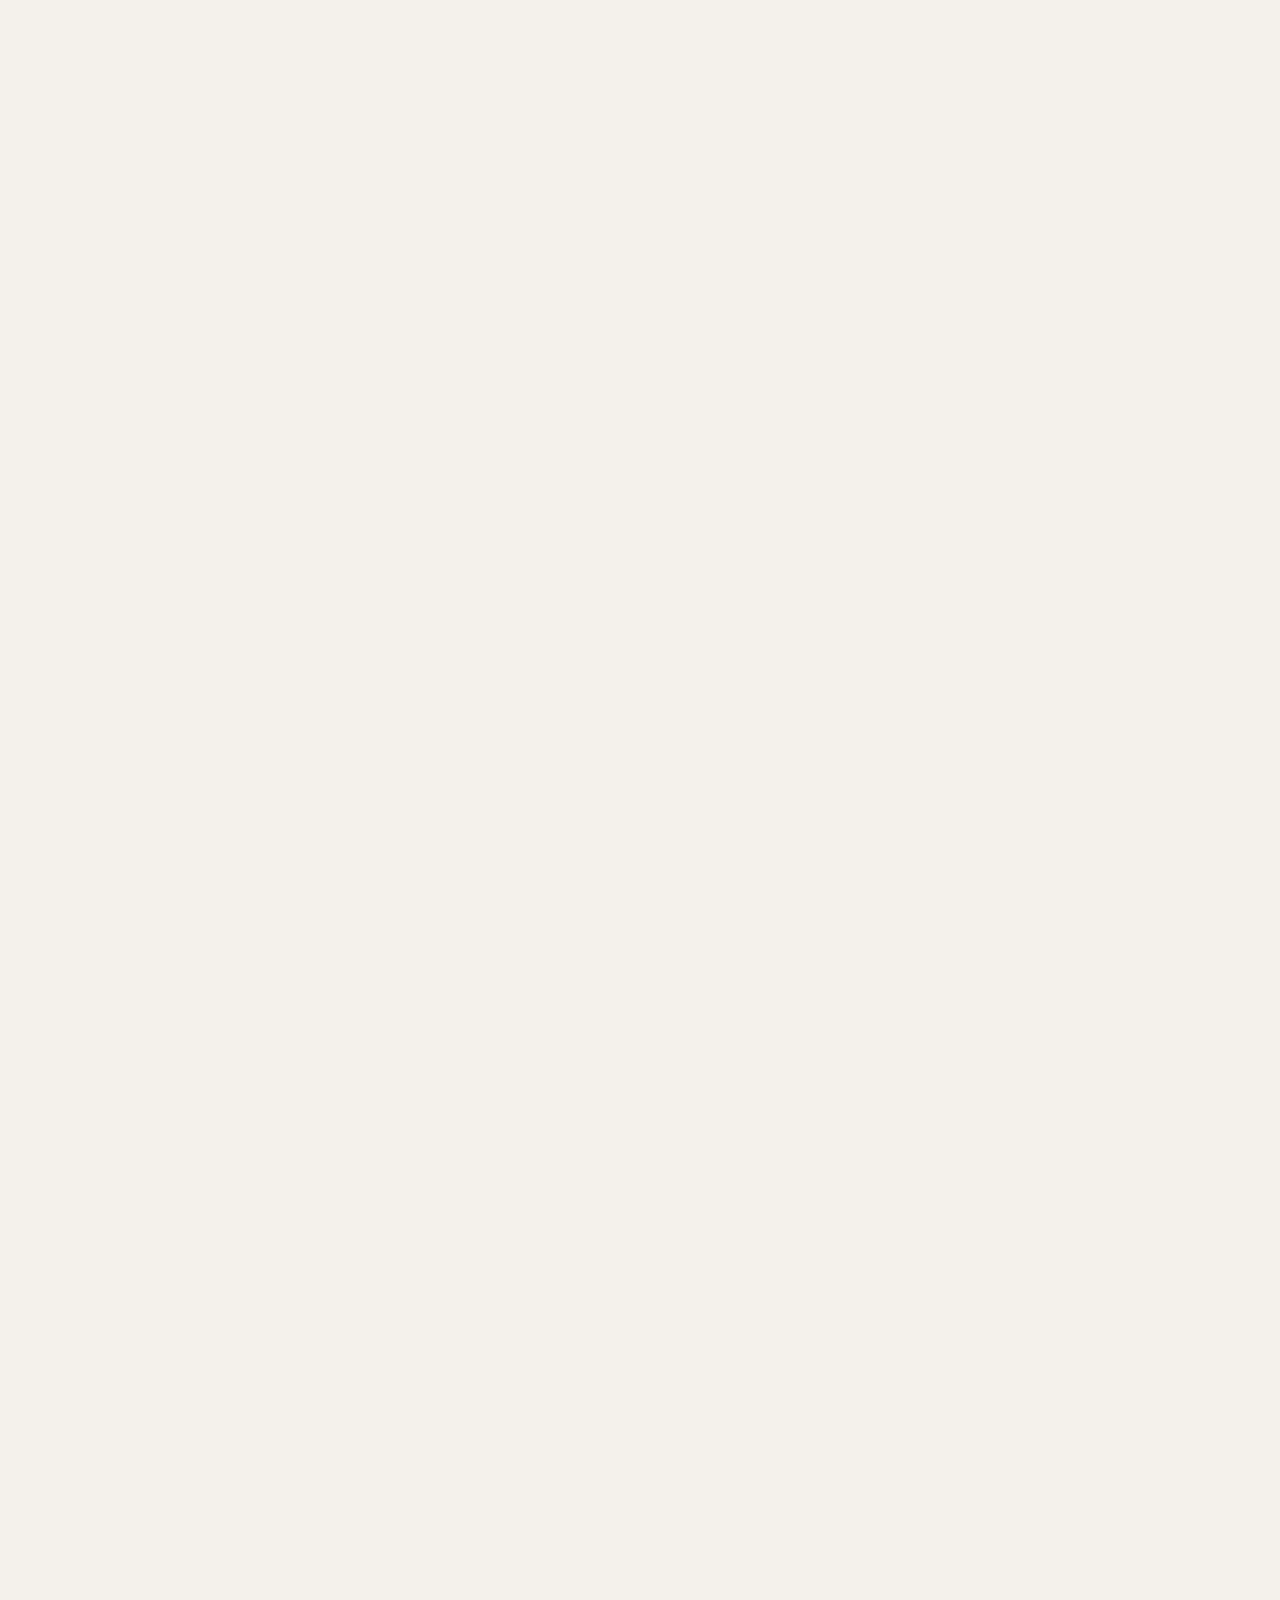
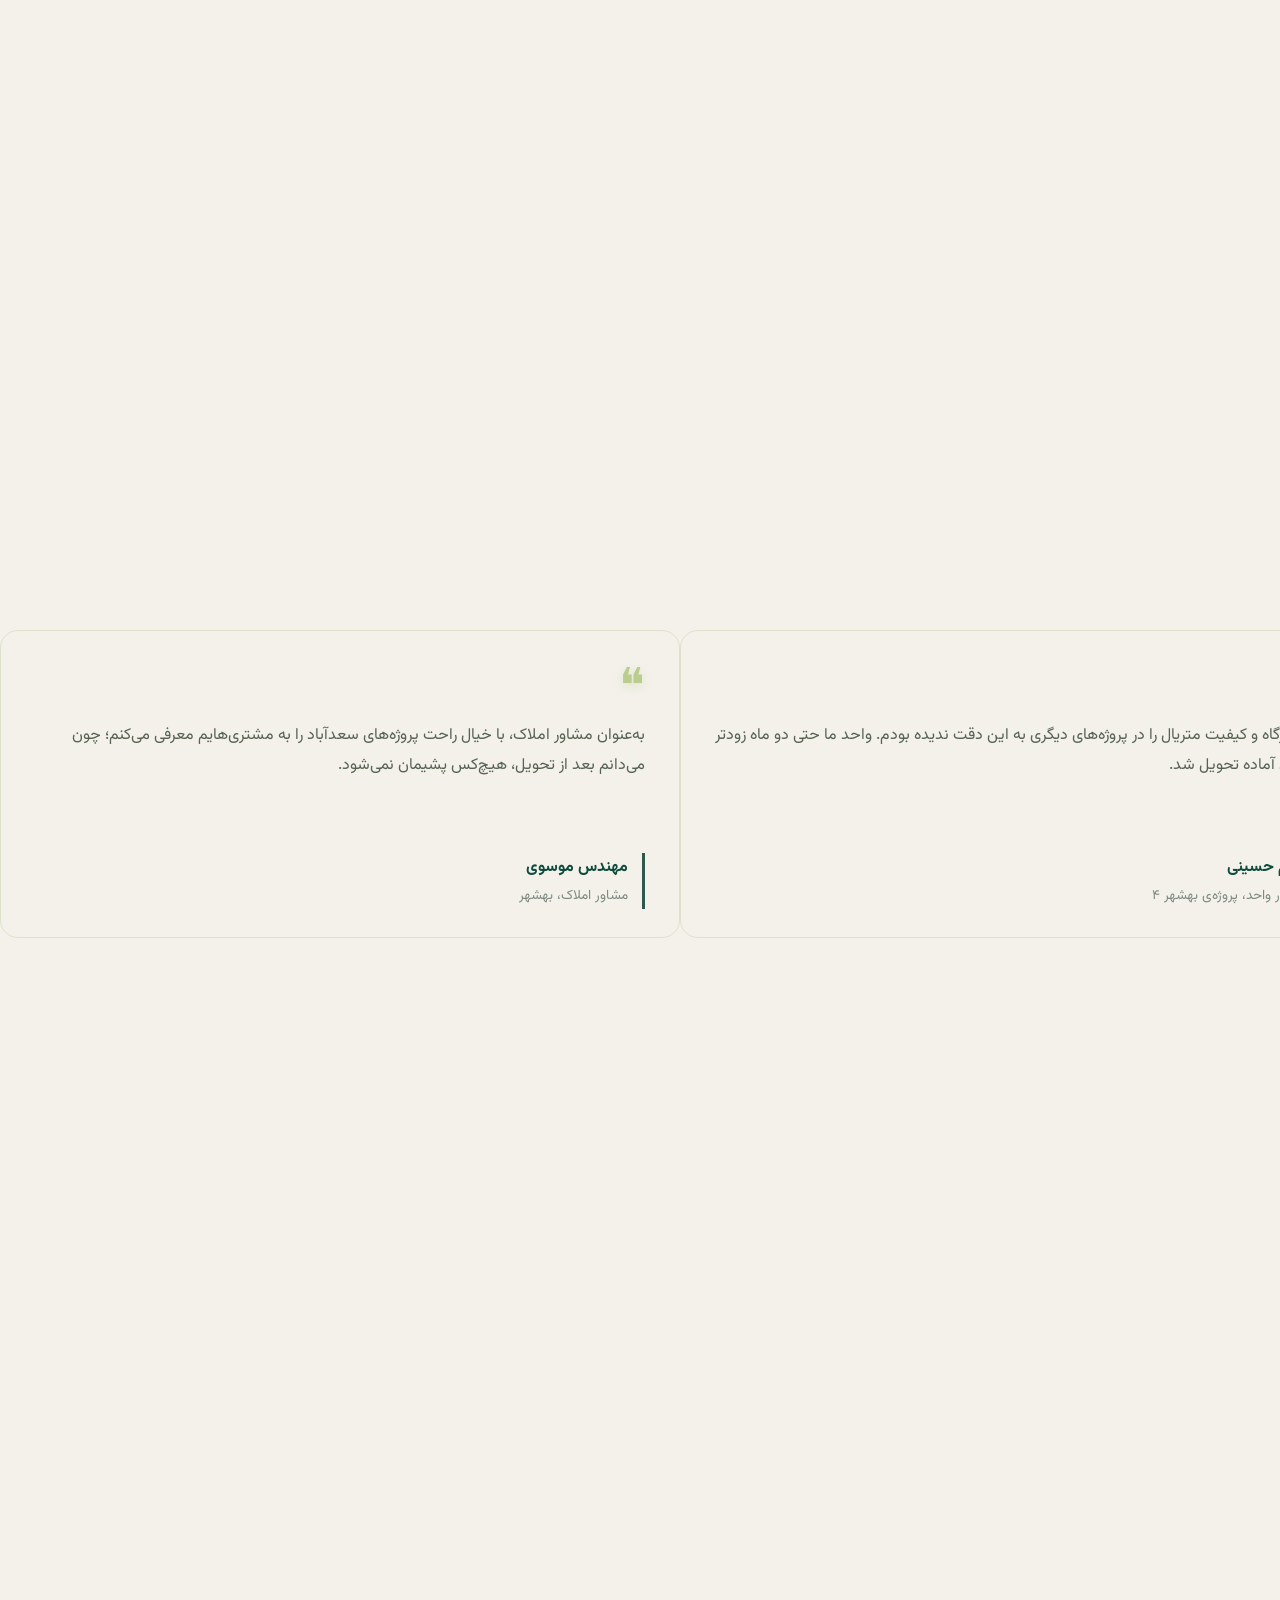
==== commit 12922adc: "Update index.html" ====
--- a/index.html
+++ b/index.html
@@ -971,9 +971,9 @@
      «لینک این گزینه هنوز تنظیم نشده است» می‌دهد. */
   var MGR_LINKS = {
 
-    chitsazi:   "https://mostafavim1990.github.io/chitsazi/",   /* ✔ لینک وصل شد */
-    farhangian: "https://mostafavim1990.github.io/farhangian/", /* ✔ لینک وصل شد */
-
+    chitsazi:   "https://mostafavim1990.github.io/sadabad-team/report/chitsazi/",   /* ✔ لینک وصل شد */
+    farhangian: "https://mostafavim1990.github.io/sadabat-team/report/farhangian/", /* ✔ لینک وصل شد */
+    
     /* ═══════════════════════════════════════════════════
        جای دو لینک آینده — همین‌جا (خالی است)
        به محض آماده شدن لینک، فقط آن را بین دو گیومه " "
@@ -981,8 +981,8 @@
        مثال:
        besharati: "https://mostafavim1990.github.io/besharati/",
        ═══════════════════════════════════════════════════ */
-    besharati:  "",   /* ← لینک «پروژه بشارتی» را اینجا بگذارید */
-    accounting: ""    /* ← لینک «فایل حسابداری» را اینجا بگذارید */
+    besharati:  "https://mostafavim1990.github.io/sadabat-team/report/besharati/", /* ✔ لینک وصل شد */",   /* ← لینک «پروژه بشارتی» را اینجا بگذارید */
+    accounting: "https://mostafavim1990.github.io/sadabat-team/report/ledger/"    /* ← لینک «فایل حسابداری» را اینجا بگذارید */
   };
   /* ═════════════════════════════════════════════════════ */
 
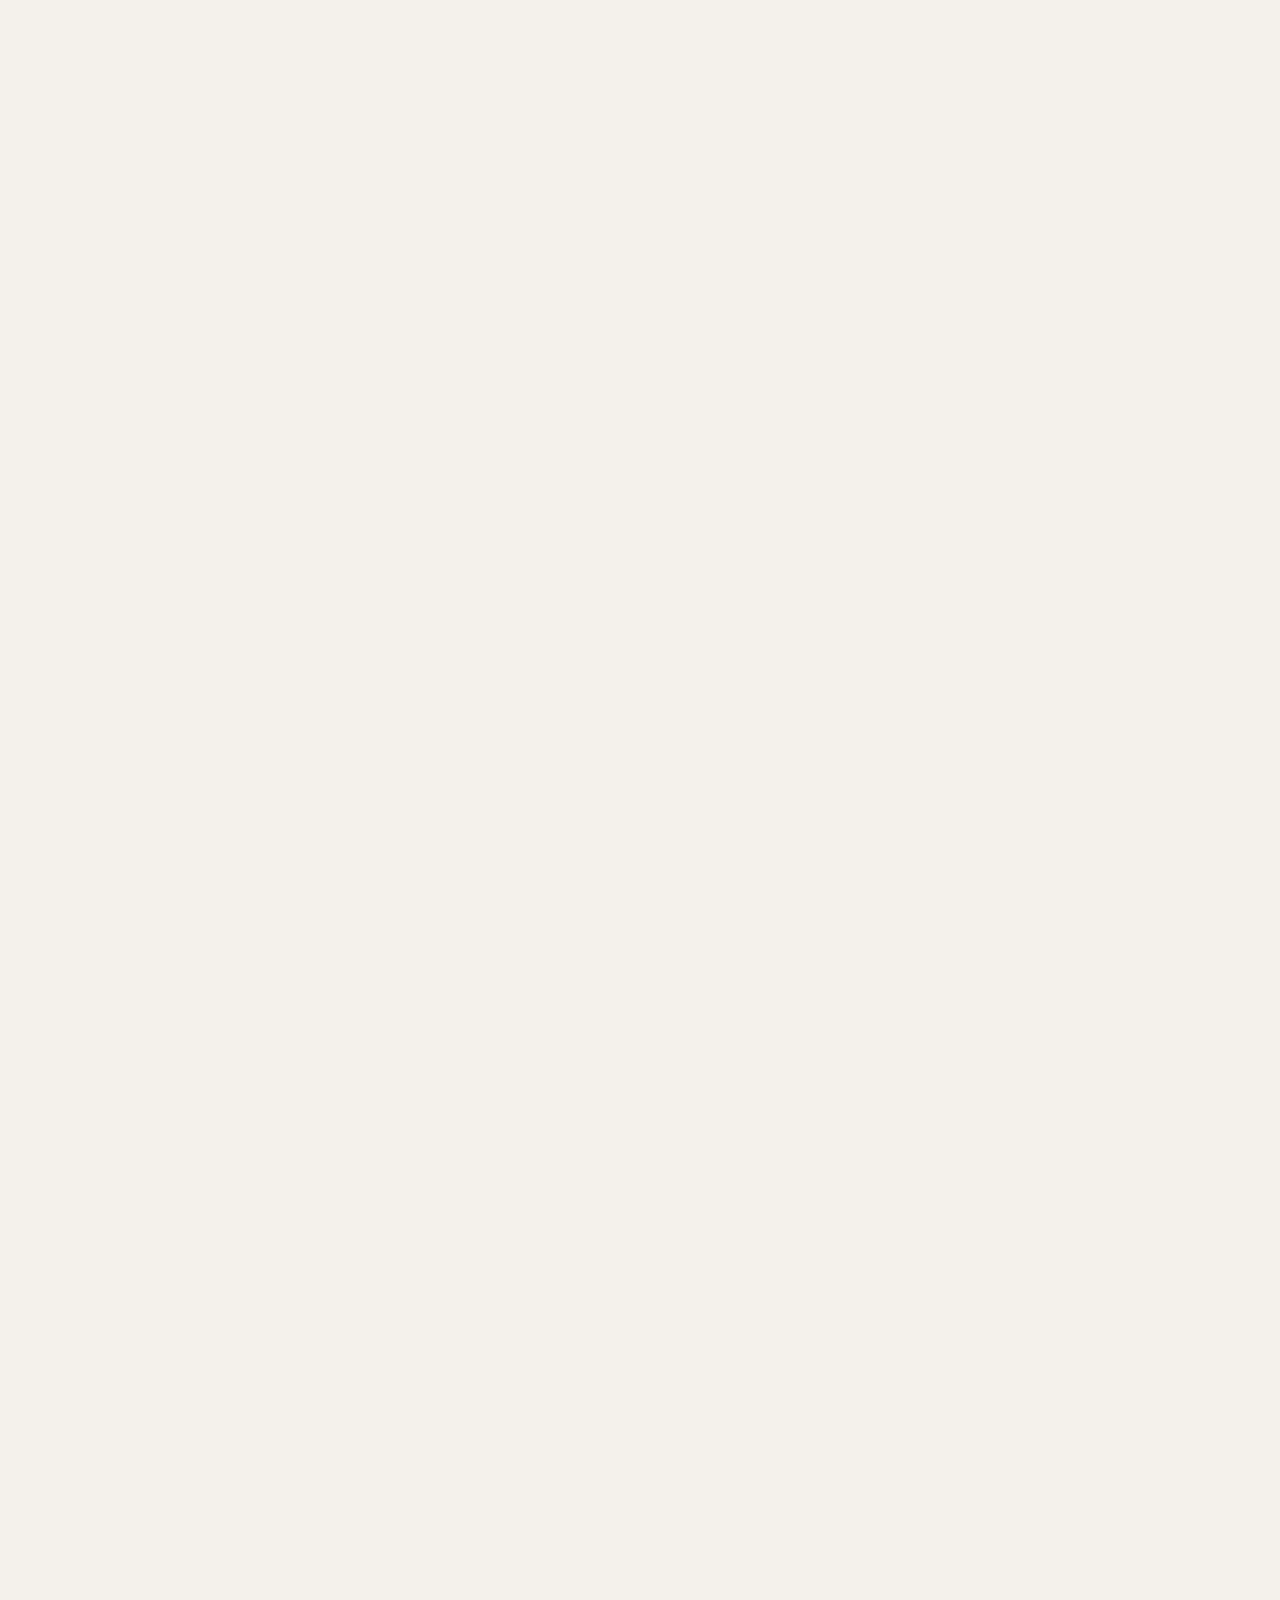
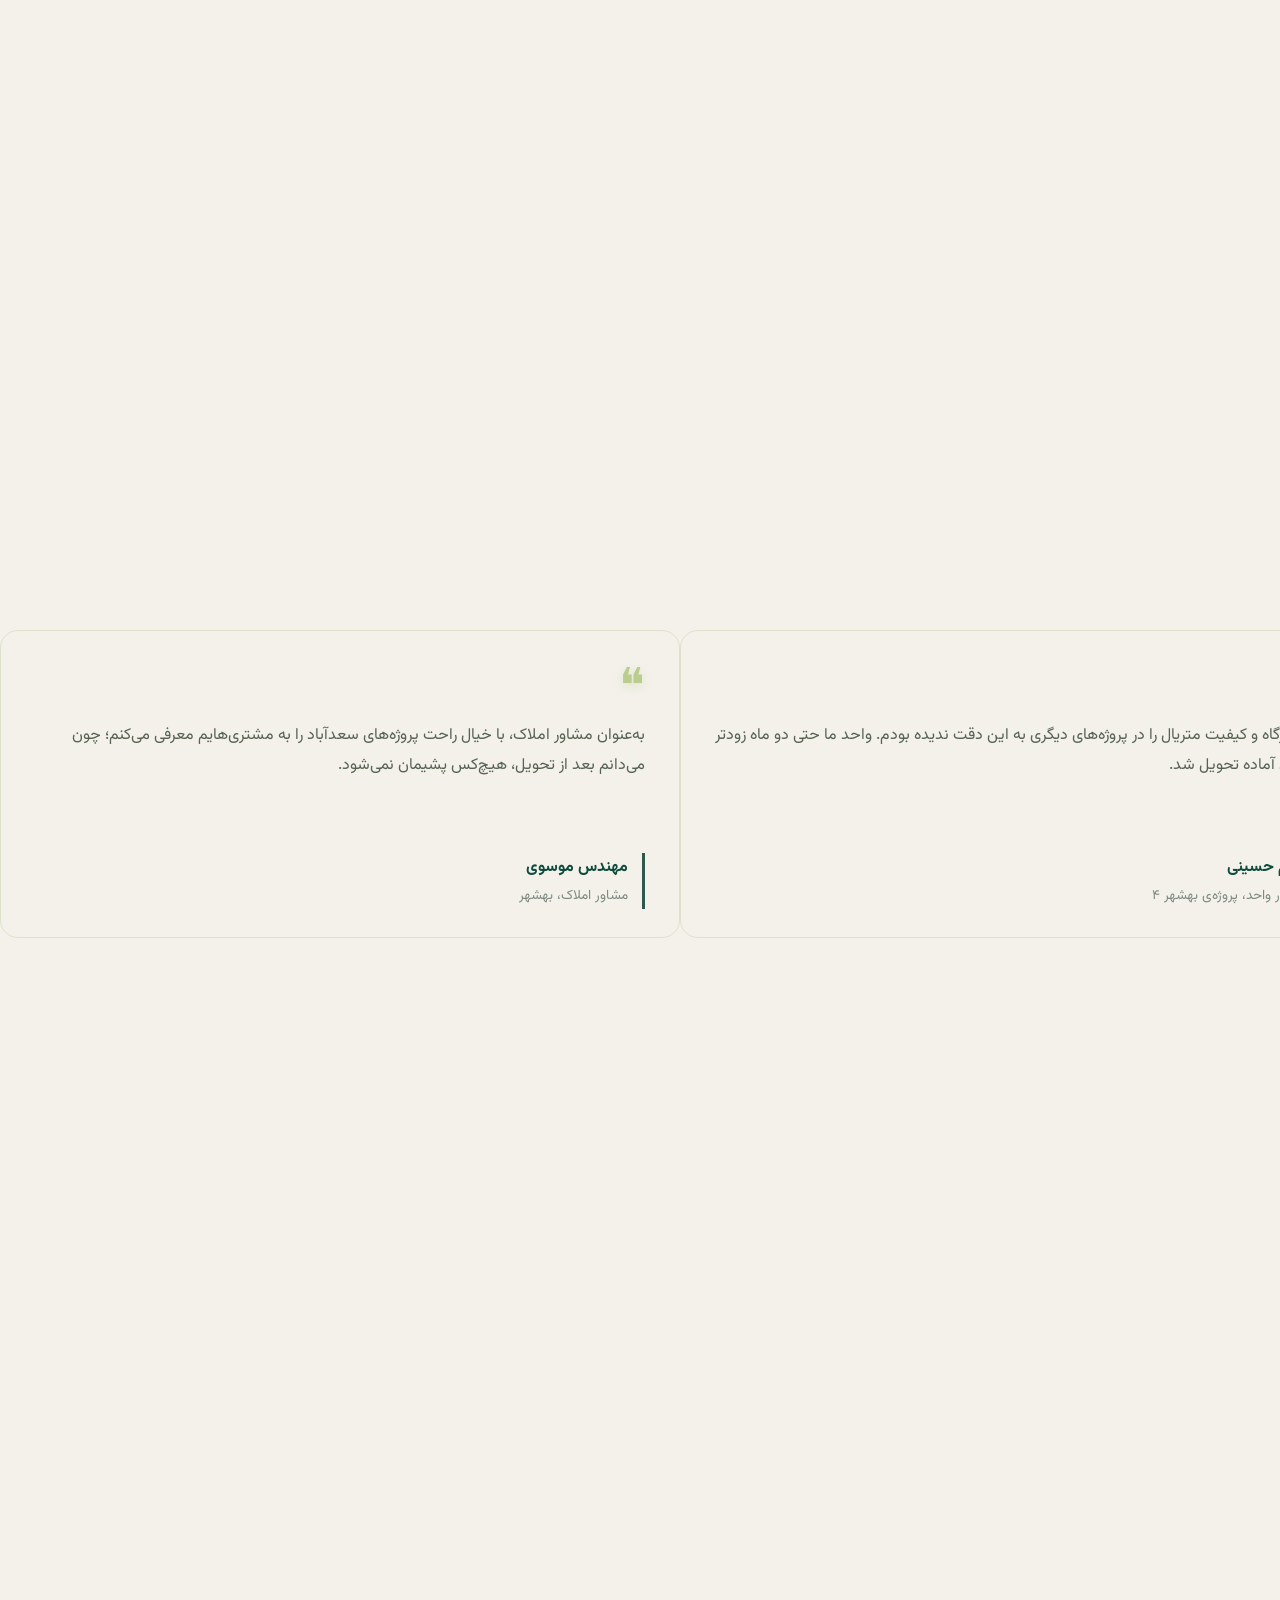
==== commit ed8038d9: "Update index.html" ====
--- a/index.html
+++ b/index.html
@@ -741,13 +741,12 @@
 <script src="script.js"></script>
 <script src="tour.js"></script>
 <!-- ═══════════════════════════════════════════════════════
-     بلوک «ورود مدیر پروژه» — نسخه ۲.۱
+     بلوک «ورود مدیر پروژه» — نسخه ۲.۲
      • سه رمز ورود مجاز: davood63 / sadra68 / omid77
      • رمز اشتباه → پیغام «رمز عبور صحیح نیست.»
-     • رمز درست → صفحه‌ی انتخاب گزینه: چیت سازی، فرهنگیان، بشارتی، فایل حسابداری
-     • لینک هر گزینه در قسمت MGR_LINKS (داخل اسکریپت پایین) تنظیم می‌شود
-       (نسخه ۲.۱: لینک چیت‌سازی و فرهنگیان وصل شد؛ جای دو لینک دیگر
-        داخل MGR_LINKS با کامنت مشخص شده — فقط بین دو گیومه بگذارید)
+     • رمز درست → صفحه‌ی انتخاب گزینه با ۴ گزینه
+     • نسخه ۲.۲: هر چهار لینک وصل شد (نسخه‌ی اصلاح‌شده —
+       در نسخه قبل یک علامت " اضافه باعث خاموشی کل بلوک شده بود)
      برای حذف کامل این قابلیت، فقط همین بلوک را پاک کنید.
 ════════════════════════════════════════════════════════ -->
 <style>
@@ -966,23 +965,20 @@
   var MGR_PASSWORDS = ["davood63", "sadra68", "omid77"];
 
   /* لینک هر گزینه — فقط همین قسمت را ویرایش کنید.
-     قانون ساده: لینک را فقط بین دو گیومه " " بگذارید.
-     گزینه‌ای که لینکش خالی بماند، با کلیک پیام
-     «لینک این گزینه هنوز تنظیم نشده است» می‌دهد. */
+     قانون ساده: لینک را فقط بین دو گیومه " " بگذارید
+     و هیچ علامت اضافه‌ای قبل یا بعدش نگذارید. */
   var MGR_LINKS = {
 
     chitsazi:   "https://mostafavim1990.github.io/sadabad-team/report/chitsazi/",   /* ✔ لینک وصل شد */
     farhangian: "https://mostafavim1990.github.io/sadabat-team/report/farhangian/", /* ✔ لینک وصل شد */
-    
+
     /* ═══════════════════════════════════════════════════
-       جای دو لینک آینده — همین‌جا (خالی است)
-       به محض آماده شدن لینک، فقط آن را بین دو گیومه " "
-       بگذارید و فایل را ذخیره کنید؛ همین!
-       مثال:
-       besharati: "https://mostafavim1990.github.io/besharati/",
+       هر چهار لینک وصل شد ✔
+       برای تغییر لینک هر گزینه، فقط متن بین دو گیومه
+       را عوض کنید و بقیه‌ی خط را دست نزنید.
        ═══════════════════════════════════════════════════ */
-    besharati:  "https://mostafavim1990.github.io/sadabat-team/report/besharati/", /* ✔ لینک وصل شد */",   /* ← لینک «پروژه بشارتی» را اینجا بگذارید */
-    accounting: "https://mostafavim1990.github.io/sadabat-team/report/ledger/"    /* ← لینک «فایل حسابداری» را اینجا بگذارید */
+    besharati:  "https://mostafavim1990.github.io/sadabat-team/report/besharati/", /* ✔ لینک وصل شد */
+    accounting: "https://mostafavim1990.github.io/sadabat-team/report/ledger/"    /* ✔ لینک وصل شد */
   };
   /* ═════════════════════════════════════════════════════ */
 
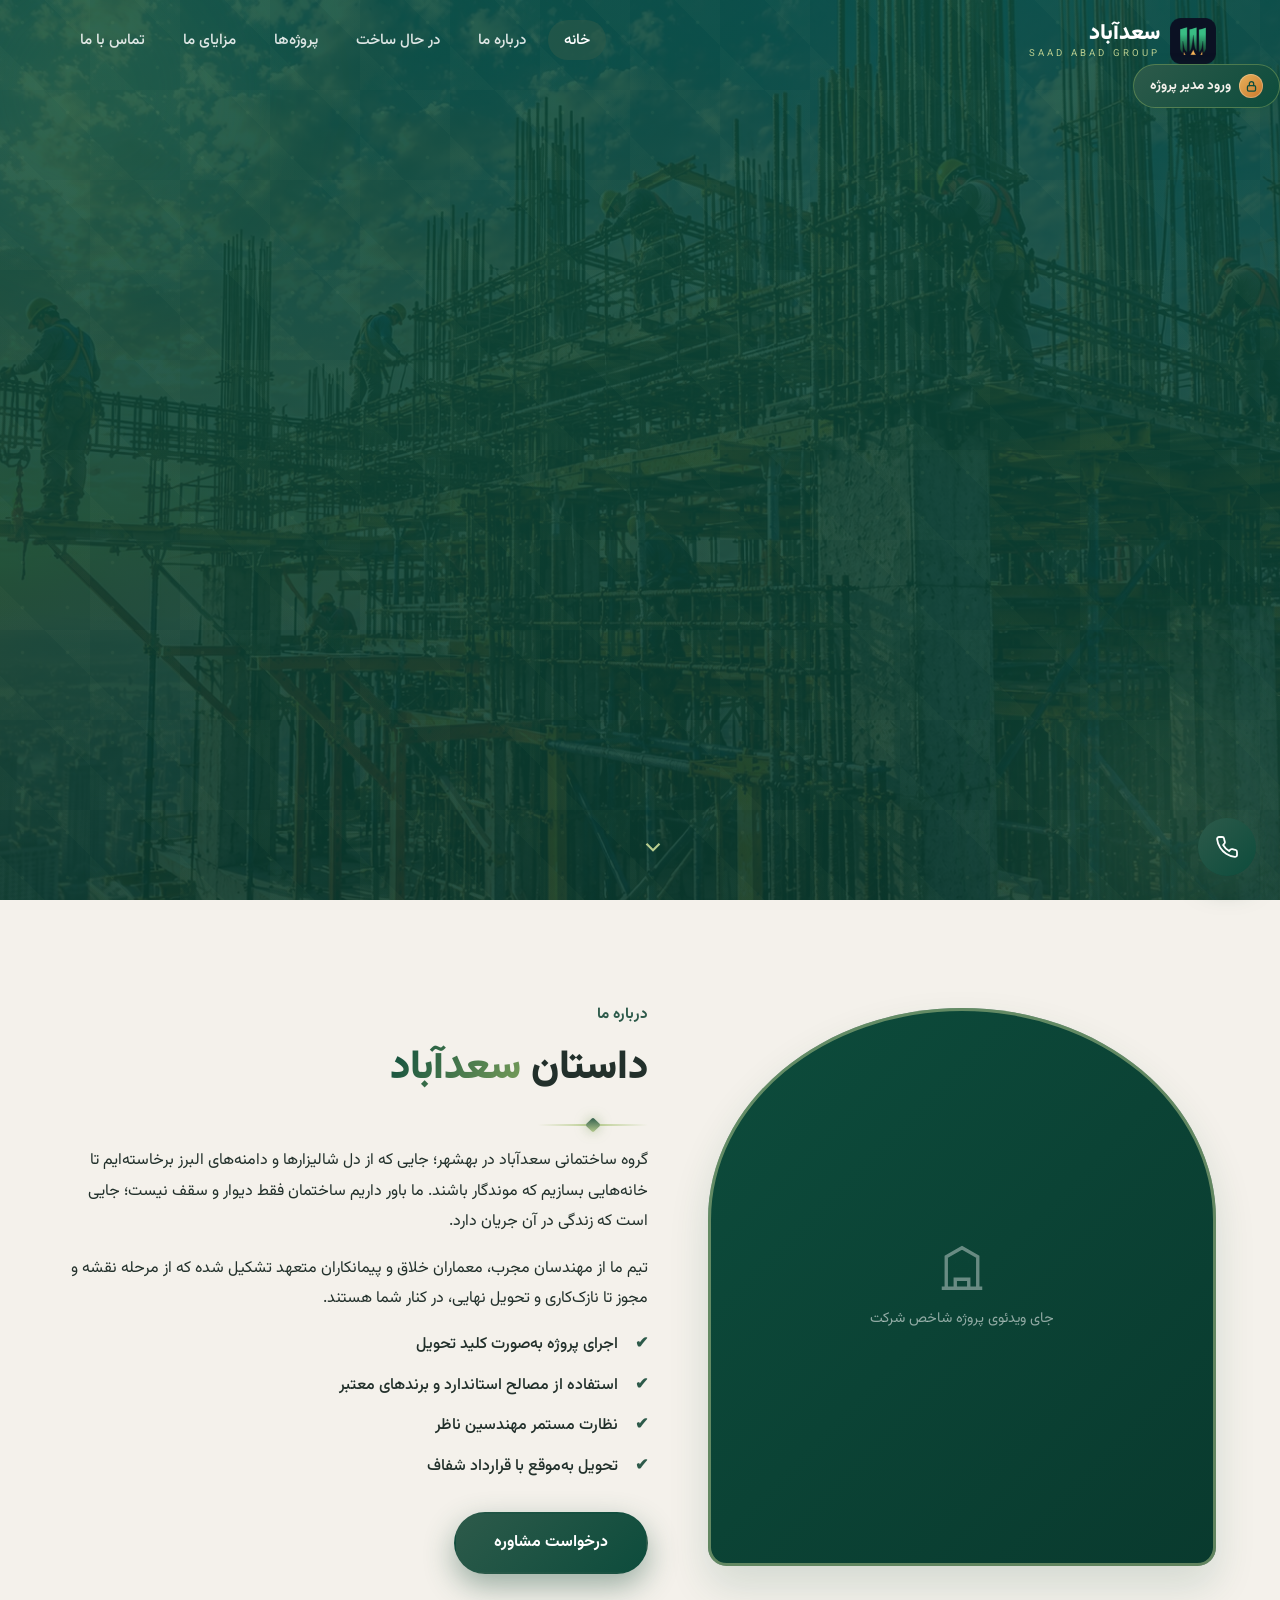
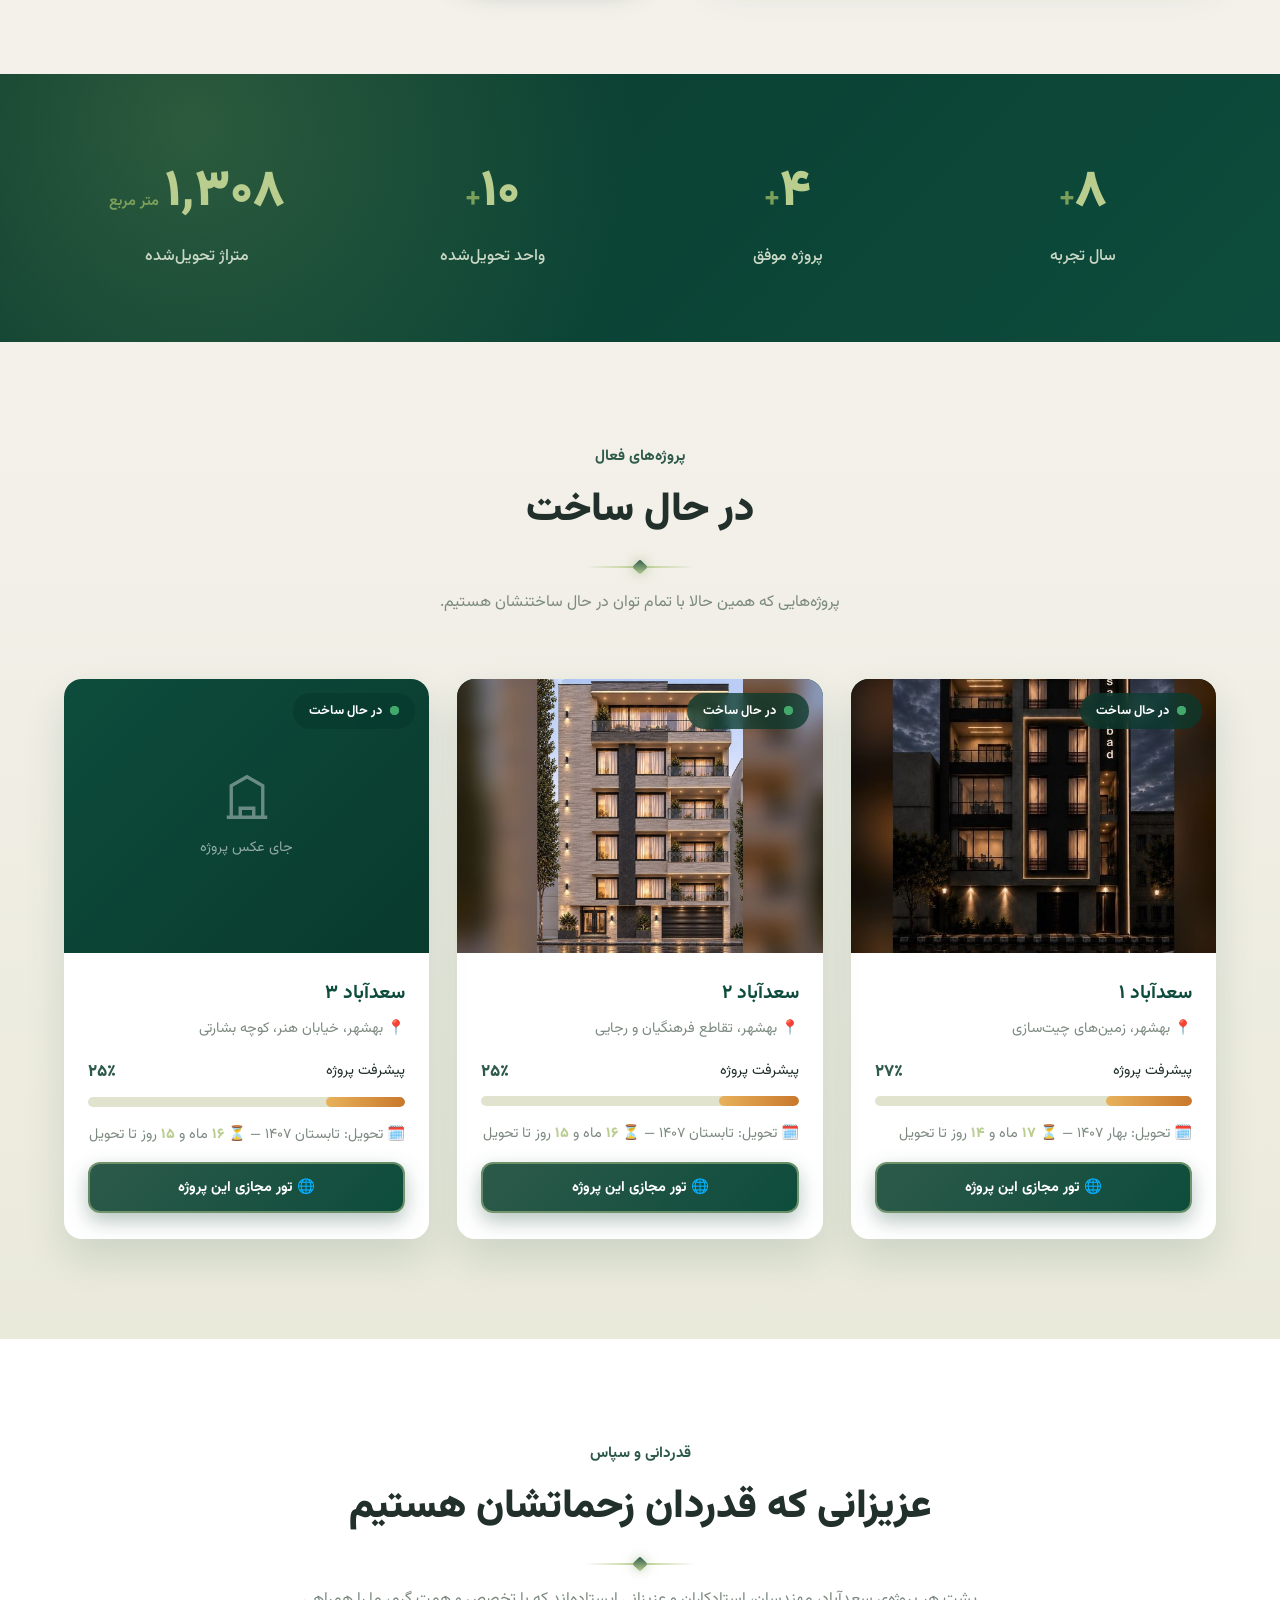
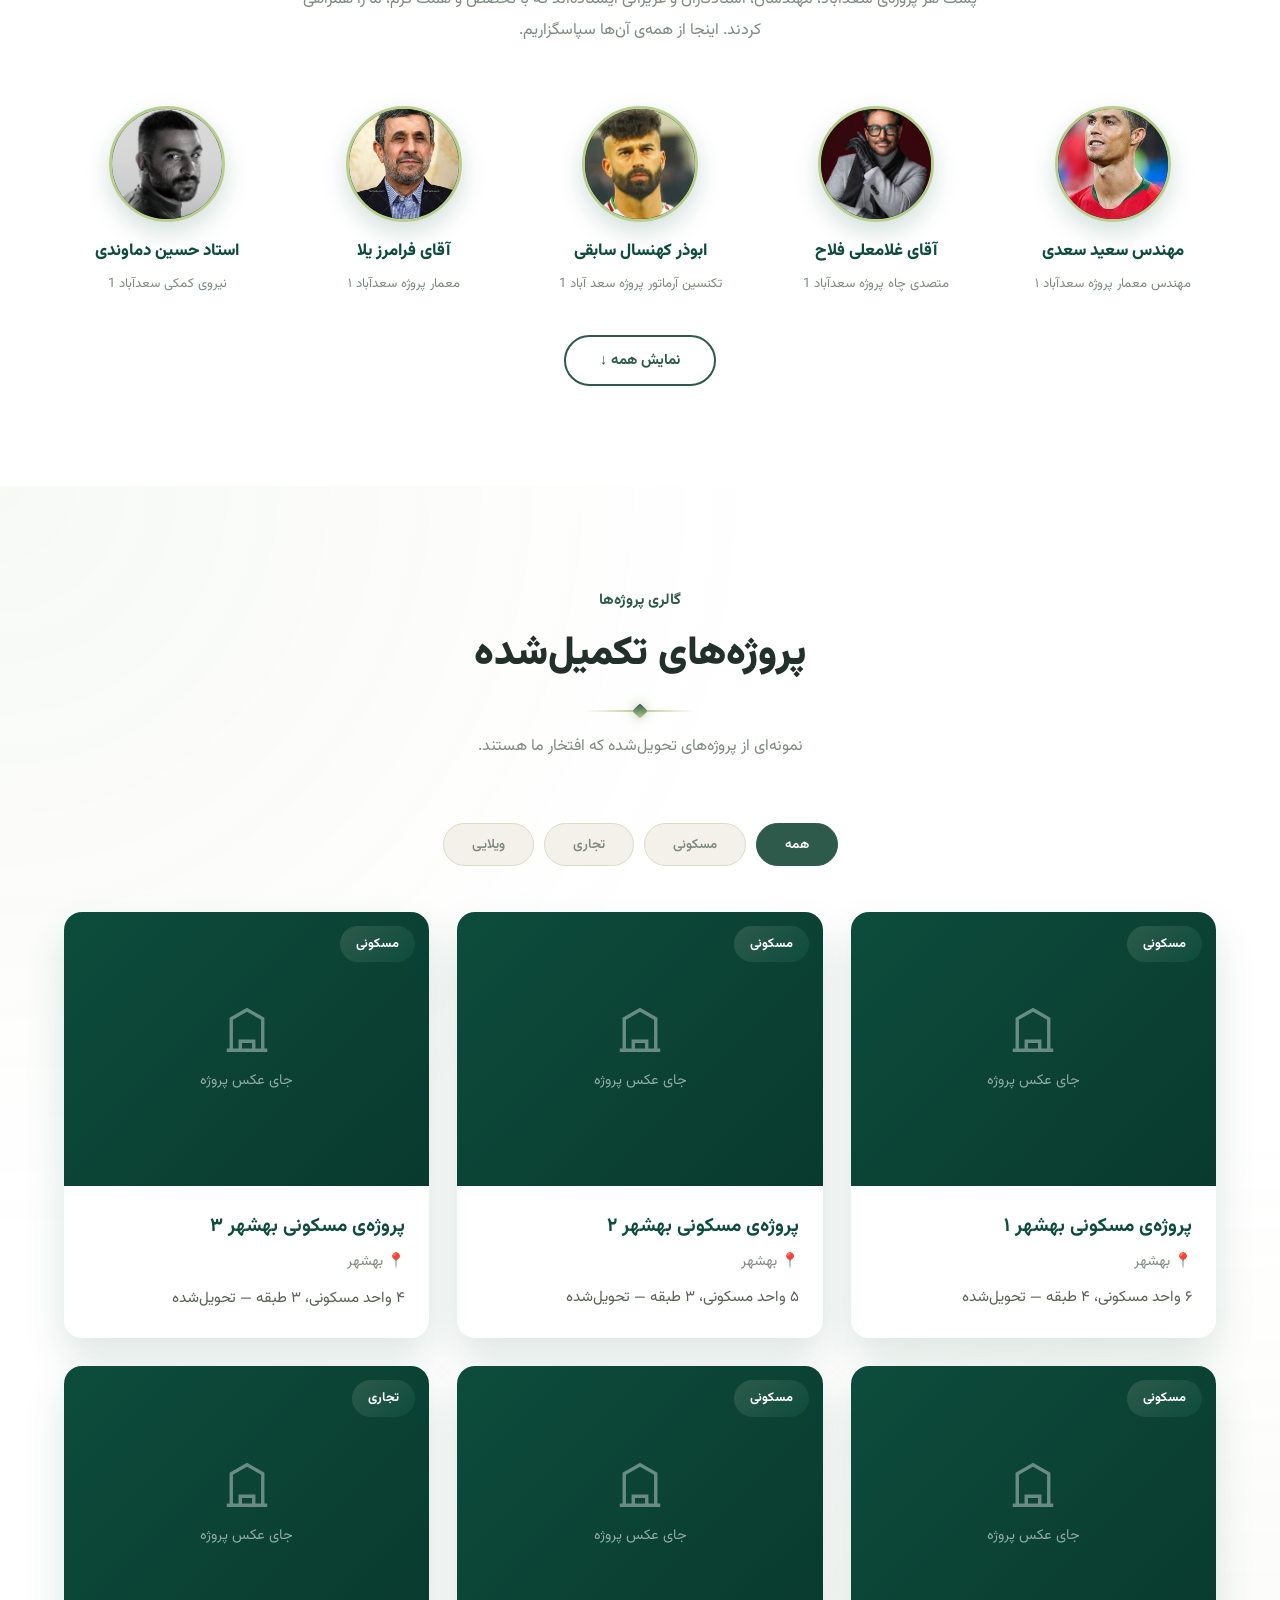
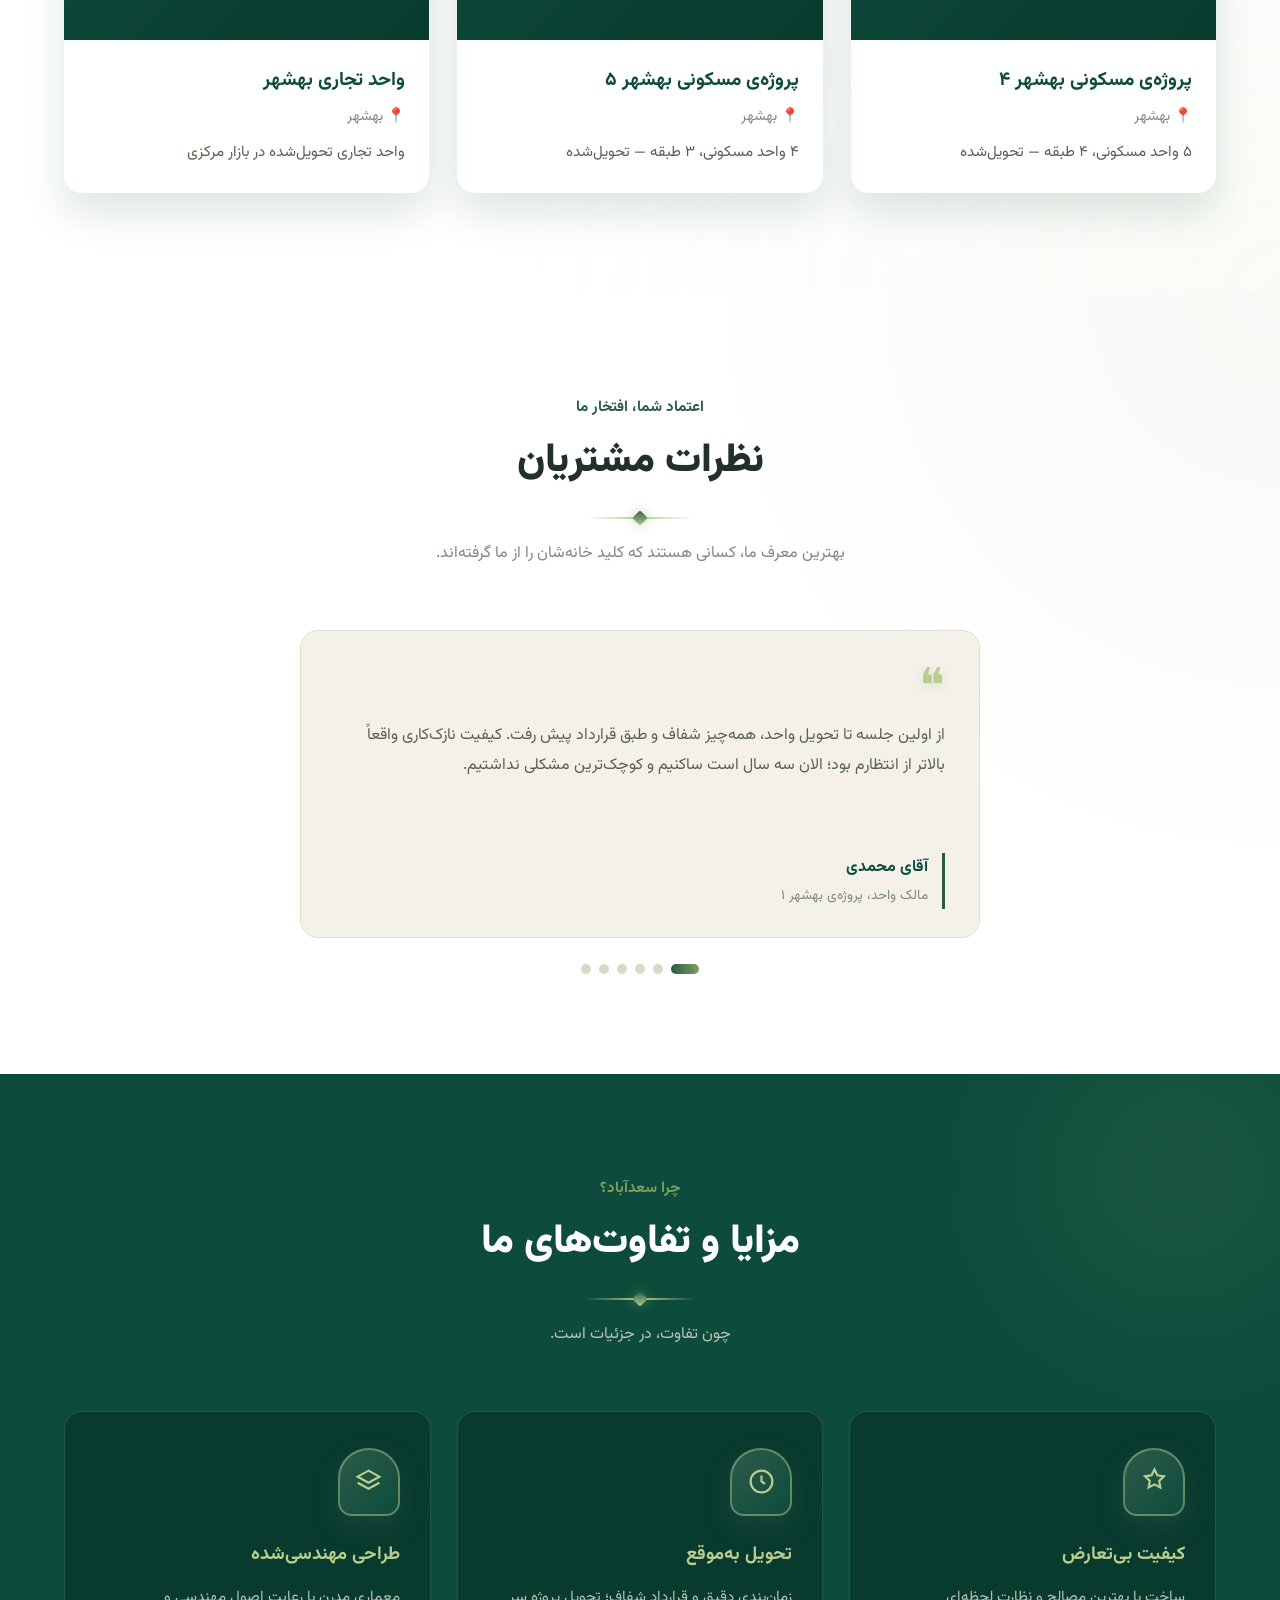
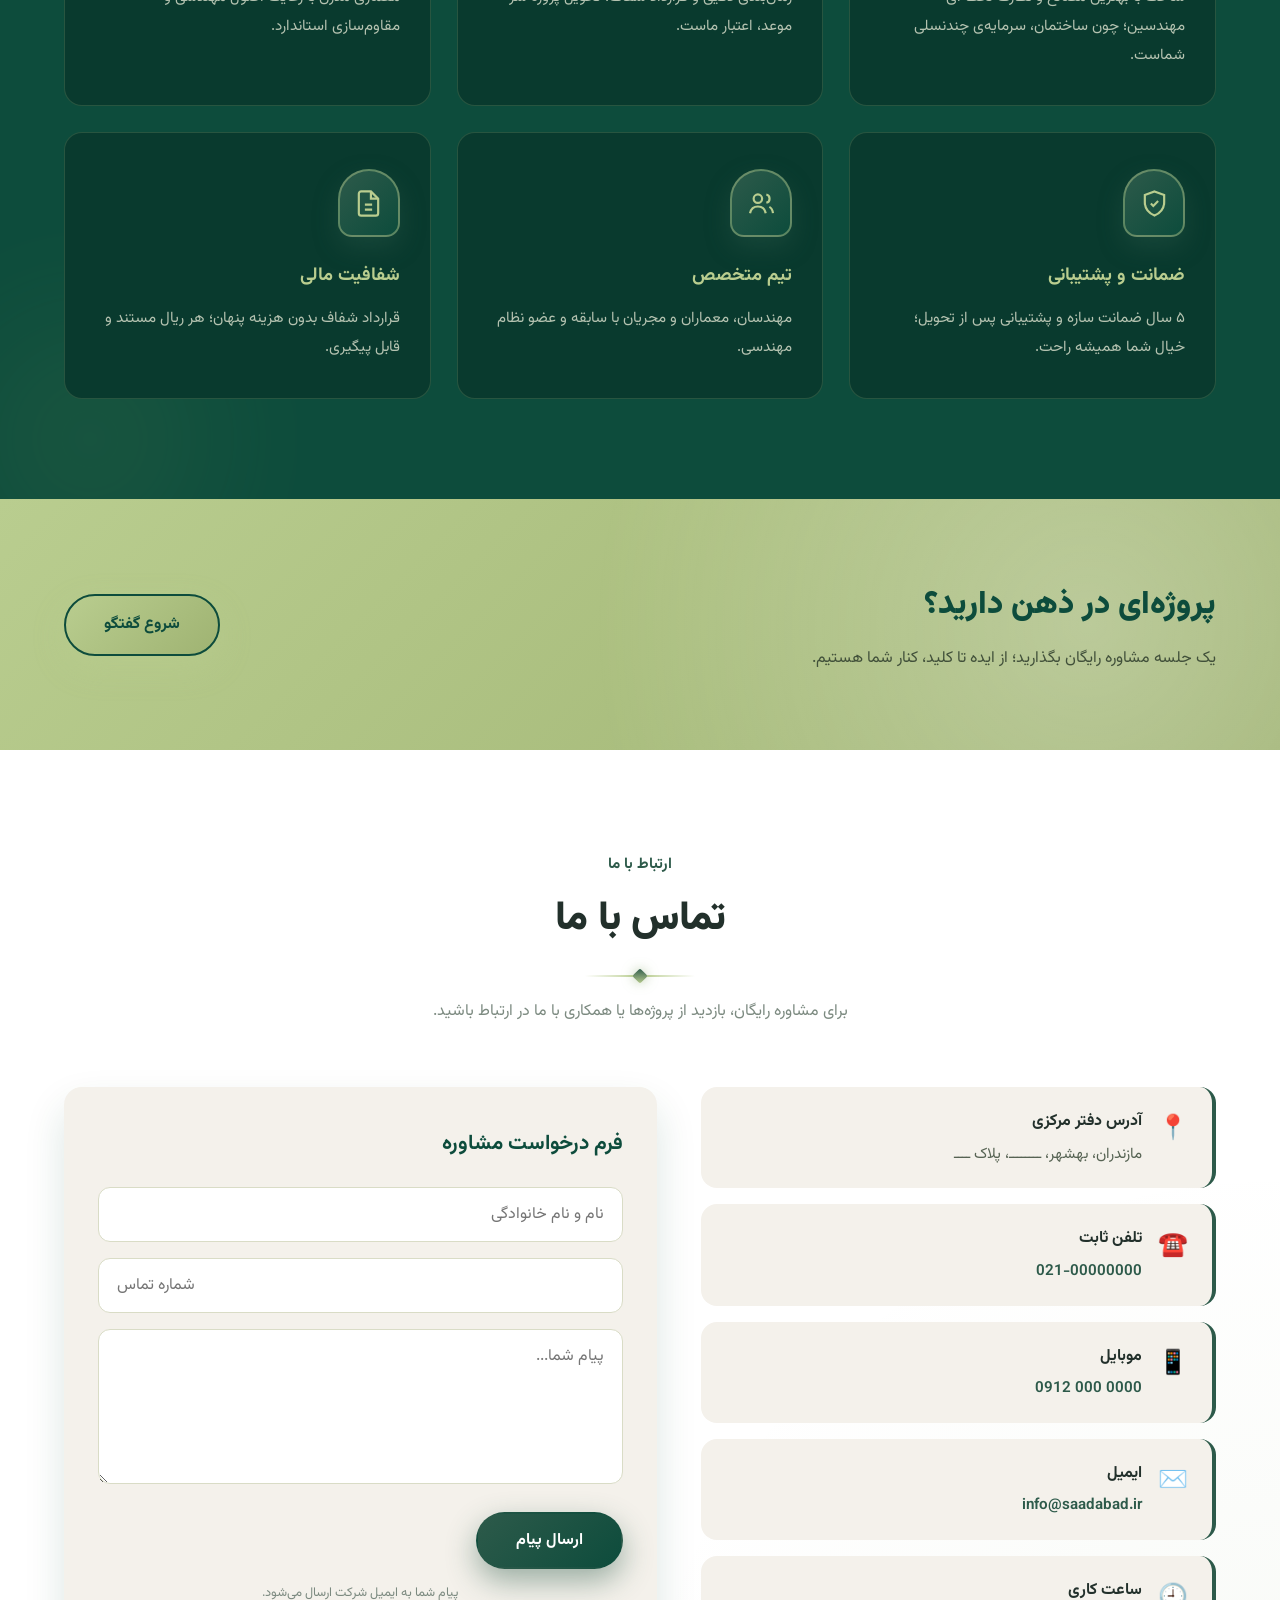
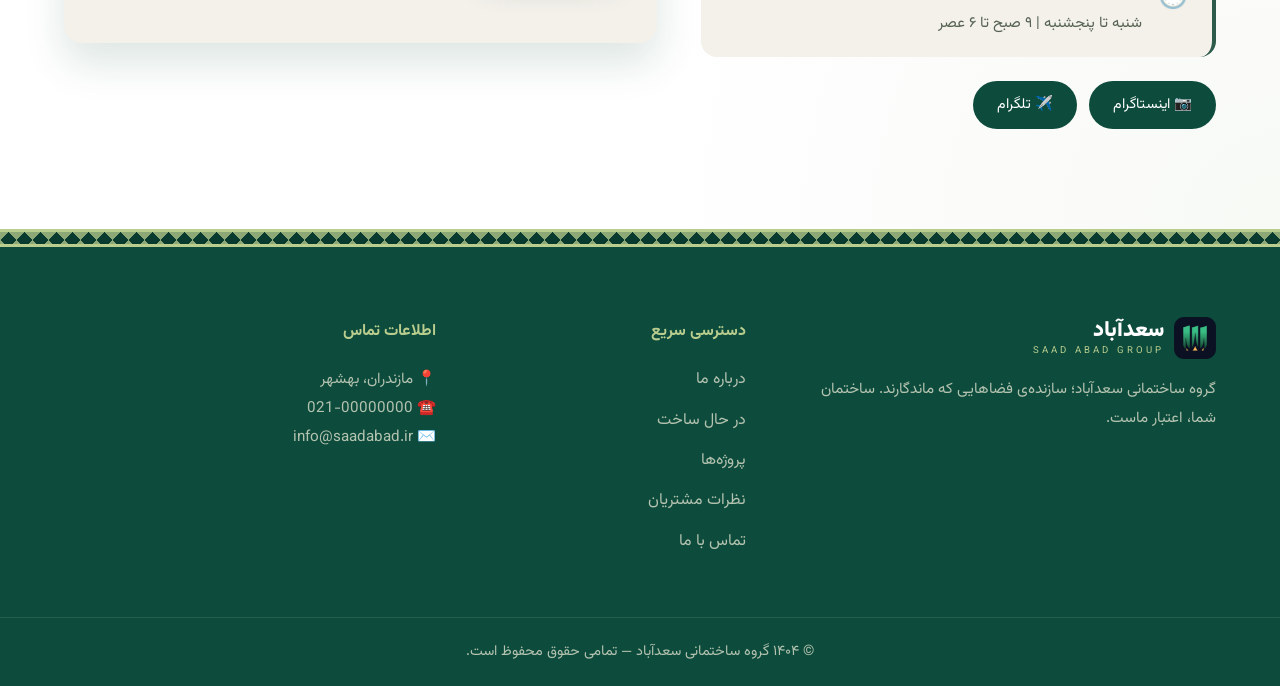
==== commit c8ef4a2b: "new update for chitsazi" ====
--- a/index.html
+++ b/index.html
@@ -39,7 +39,7 @@
 <nav class="navbar">
   <div class="container nav-container">
     <a href="#home" class="logo">
-      <img src="images/logo-mark.png" alt="" width="46" height="46" style="border-radius:10px">
+      <img src="images/logo-mark.png" alt="" width="46" height="46">
       <span class="logo-text">سعدآباد<small>SAAD ABAD GROUP</small></span>
     </a>
     <ul class="nav-menu">
@@ -134,6 +134,7 @@
       <article class="ongoing-card reveal">
         <div class="project-img">
           <div class="ph"><svg viewBox="0 0 24 24" fill="none" stroke="currentColor" stroke-width="1.5"><path d="M3 21h18M5 21V7l7-4 7 4v14M9 21v-4h6v4"/></svg><p>جای عکس پروژه</p></div>
+<img src="images/projects/sadabad1.jpg" alt="سعدآباد 1" loading="lazy" onerror="this.classList.add('img-failed')">
           <span class="status-badge"><span class="pulse"></span> در حال ساخت</span>
         </div>
         <div class="project-info">
@@ -150,6 +151,7 @@
       <article class="ongoing-card reveal" style="--d:.15s">
         <div class="project-img">
           <div class="ph"><svg viewBox="0 0 24 24" fill="none" stroke="currentColor" stroke-width="1.5"><path d="M3 21h18M5 21V7l7-4 7 4v14M9 21v-4h6v4"/></svg><p>جای عکس پروژه</p></div>
+<img src="images/projects/sadabad2.jpg" alt="سعدآباد ۱" loading="lazy" onerror="this.classList.add('img-failed')">
           <span class="status-badge"><span class="pulse"></span> در حال ساخت</span>
         </div>
         <div class="project-info">
@@ -167,6 +169,7 @@
       <article class="ongoing-card reveal" style="--d:.3s">
         <div class="project-img">
           <div class="ph"><svg viewBox="0 0 24 24" fill="none" stroke="currentColor" stroke-width="1.5"><path d="M3 21h18M5 21V7l7-4 7 4v14M9 21v-4h6v4"/></svg><p>جای عکس پروژه</p></div>
+
           <span class="status-badge"><span class="pulse"></span> در حال ساخت</span>
         </div>
         <div class="project-info">
@@ -526,7 +529,7 @@
   <div class="container footer-grid">
     <div>
       <a href="#home" class="logo" style="margin-bottom:16px">
-        <img src="images/logo-mark.png" alt="" width="42" height="42" style="border-radius:10px">
+        <img src="images/logo-mark.png" alt="" width="42" height="42">
         <span class="logo-text">سعدآباد<small>SAAD ABAD GROUP</small></span>
       </a>
       <p>گروه ساختمانی سعدآباد؛ سازنده‌ی فضاهایی که ماندگارند. ساختمان شما، اعتبار ماست.</p>
@@ -742,9 +745,7 @@
 <script src="tour.js"></script>
 <!-- ═══════════════════════════════════════════════════════
      بلوک «ورود مدیر پروژه» — نسخه ۲.۲
-     • سه رمز ورود مجاز: davood63 / sadra68 / omid77
-     • رمز اشتباه → پیغام «رمز عبور صحیح نیست.»
-     • رمز درست → صفحه‌ی انتخاب گزینه با ۴ گزینه
+     • بدون رمز: با کلیک روی «ورود مدیر پروژه» مستقیم صفحه‌ی انتخاب گزینه (۴ گزینه) باز می‌شود
      • نسخه ۲.۲: هر چهار لینک وصل شد (نسخه‌ی اصلاح‌شده —
        در نسخه قبل یک علامت " اضافه باعث خاموشی کل بلوک شده بود)
      برای حذف کامل این قابلیت، فقط همین بلوک را پاک کنید.
@@ -905,34 +906,13 @@
 </button>
 
 <div id="mgrOverlay">
-  <div class="mgr-card" id="mgrCard" role="dialog" aria-modal="true" aria-label="ورود مدیر پروژه">
-    <button class="mgr-x" id="mgrX" type="button" aria-label="بستن">✕</button>
-    <div class="mgr-badge" aria-hidden="true">
-      <svg viewBox="0 0 24 24" fill="none" stroke="currentColor" stroke-width="1.8" stroke-linecap="round" stroke-linejoin="round"><path d="M12 2.5 20 5.5v6c0 4.8-3.4 8.4-8 10-4.6-1.6-8-5.2-8-10v-6z"/><circle cx="12" cy="10" r="2.4"/><path d="M7.8 17.2c.8-2 2.3-3.2 4.2-3.2s3.4 1.2 4.2 3.2"/></svg>
-    </div>
-    <h3 class="mgr-title">ورود مدیر پروژه</h3>
-    <p class="mgr-sub">برای مشاهده‌ی پنل مدیریت پروژه، رمز دسترسی را وارد کنید.</p>
-    <div class="mgr-field" id="mgrField">
-      <span class="mgr-lock" aria-hidden="true">
-        <svg viewBox="0 0 24 24" fill="none" stroke="currentColor" stroke-width="2" stroke-linecap="round"><rect x="4.5" y="10.5" width="15" height="10" rx="2.5"/><path d="M8 10.5V7a4 4 0 0 1 8 0v3.5"/></svg>
-      </span>
-      <input id="mgrPass" type="password" placeholder="رمز دسترسی" autocomplete="current-password">
-      <button class="mgr-eye" id="mgrEye" type="button" aria-label="نمایش یا پنهان کردن رمز">
-        <svg id="mgrEyeOpen" viewBox="0 0 24 24" fill="none" stroke="currentColor" stroke-width="2" stroke-linecap="round" stroke-linejoin="round"><path d="M2 12s3.6-6.5 10-6.5S22 12 22 12s-3.6 6.5-10 6.5S2 12 2 12z"/><circle cx="12" cy="12" r="2.8"/></svg>
-        <svg id="mgrEyeOff" viewBox="0 0 24 24" fill="none" stroke="currentColor" stroke-width="2" stroke-linecap="round" stroke-linejoin="round" style="display:none"><path d="M2 12s3.6-6.5 10-6.5c2 0 3.7.6 5.1 1.5M22 12s-3.6 6.5-10 6.5c-2 0-3.7-.6-5.1-1.5"/><path d="M4 20 20 4"/></svg>
-      </button>
-    </div>
-    <div class="mgr-err" id="mgrErr"></div>
-    <button class="mgr-go" id="mgrGo" type="button">ورود به پنل</button>
-  </div>
-
-  <!-- مرحله ۲: انتخاب گزینه — بعد از وارد کردن رمز درست نمایش داده می‌شود -->
-  <div class="mgr-card mgr-card-wide" id="mgrPickCard" role="dialog" aria-modal="true" aria-label="انتخاب گزینه" style="display:none">
+  <!-- صفحه‌ی انتخاب گزینه — با کلیک روی دکمه‌ی ورود مدیر نمایش داده می‌شود -->
+  <div class="mgr-card mgr-card-wide" id="mgrPickCard" role="dialog" aria-modal="true" aria-label="انتخاب گزینه">
     <button class="mgr-x" id="mgrX2" type="button" aria-label="بستن">✕</button>
     <div class="mgr-badge" aria-hidden="true">
       <svg viewBox="0 0 24 24" fill="none" stroke="currentColor" stroke-width="1.8" stroke-linecap="round" stroke-linejoin="round"><path d="M3 21h18M5 21V7l7-4 7 4v14M9 21v-4h6v4"/></svg>
     </div>
-    <h3 class="mgr-title">رمز تأیید شد</h3>
+    <h3 class="mgr-title">انتخاب گزینه</h3>
     <p class="mgr-sub">یکی از گزینه‌های زیر را انتخاب کنید تا صفحه‌ی مورد نظر باز شود.</p>
     <div class="mgr-options">
       <button class="mgr-opt" data-key="chitsazi" type="button">
@@ -953,16 +933,12 @@
       </button>
     </div>
     <div class="mgr-err" id="mgrPickErr"></div>
-    <button class="mgr-back" id="mgrBack" type="button">↩ بازگشت به ورود رمز</button>
   </div>
 </div>
 
 <script>
 (function(){
   /* ════════ تنظیمات — فقط همین قسمت را عوض کنید ════════ */
-
-  /* رمزهای مجاز ورود — هر کدام از این‌ها قبول است */
-  var MGR_PASSWORDS = ["davood63", "sadra68", "omid77"];
 
   /* لینک هر گزینه — فقط همین قسمت را ویرایش کنید.
      قانون ساده: لینک را فقط بین دو گیومه " " بگذارید
@@ -970,35 +946,26 @@
   var MGR_LINKS = {
 
     chitsazi:   "https://mostafavim1990.github.io/sadabad-team/report/chitsazi/",   /* ✔ لینک وصل شد */
-    farhangian: "https://mostafavim1990.github.io/sadabat-team/report/farhangian/", /* ✔ لینک وصل شد */
+    farhangian: "https://mostafavim1990.github.io/sadabad-team/report/farhangian/", /* ✔ لینک وصل شد */
 
     /* ═══════════════════════════════════════════════════
        هر چهار لینک وصل شد ✔
        برای تغییر لینک هر گزینه، فقط متن بین دو گیومه
        را عوض کنید و بقیه‌ی خط را دست نزنید.
        ═══════════════════════════════════════════════════ */
-    besharati:  "https://mostafavim1990.github.io/sadabat-team/report/besharati/", /* ✔ لینک وصل شد */
-    accounting: "https://mostafavim1990.github.io/sadabat-team/report/ledger/"    /* ✔ لینک وصل شد */
+    besharati:  "https://mostafavim1990.github.io/sadabad-team/report/besharati/", /* ✔ لینک وصل شد */
+    accounting: "https://mostafavim1990.github.io/sadabad-team/report/ledger/"    /* ✔ لینک وصل شد */
   };
   /* ═════════════════════════════════════════════════════ */
 
   var btn  = document.getElementById('mgrBtn');
   var ov   = document.getElementById('mgrOverlay');
-  var card = document.getElementById('mgrCard');
   var pick = document.getElementById('mgrPickCard');
-  var inp  = document.getElementById('mgrPass');
-  var err  = document.getElementById('mgrErr');
-  var go   = document.getElementById('mgrGo');
-  var eye  = document.getElementById('mgrEye');
-  var eo   = document.getElementById('mgrEyeOpen');
-  var ef   = document.getElementById('mgrEyeOff');
   var pickErr = document.getElementById('mgrPickErr');
-  var field = document.getElementById('mgrField');
-
-  /* نمایش مرحله ۱ (رمز) یا مرحله ۲ (انتخاب گزینه) */
-  function showStep(n){
-    card.style.display = (n === 1) ? '' : 'none';
-    pick.style.display = (n === 2) ? '' : 'none';
+
+  /* نمایش صفحه‌ی انتخاب گزینه */
+  function showPick(){
+    pick.style.display = '';
     pickErr.textContent = '';
   }
 
@@ -1023,62 +990,18 @@
 
   function openM(){
     ov.classList.add('mgr-open');
-    err.textContent = ''; inp.value = '';
-    field.classList.remove('mgr-wrong');
-    showStep(1);
+    showPick();
     document.body.style.overflow = 'hidden';
-    setTimeout(function(){ inp.focus(); }, 260);
   }
   function closeM(){
     ov.classList.remove('mgr-open');
     document.body.style.overflow = '';
   }
   btn.addEventListener('click', openM);
-  document.getElementById('mgrX').addEventListener('click', closeM);
   document.getElementById('mgrX2').addEventListener('click', closeM);
   ov.addEventListener('click', function(e){ if (e.target === ov) closeM(); });
   document.addEventListener('keydown', function(e){
     if (e.key === 'Escape' && ov.classList.contains('mgr-open')) closeM();
-  });
-
-  eye.addEventListener('click', function(){
-    var show = inp.type === 'password';
-    inp.type = show ? 'text' : 'password';
-    eo.style.display = show ? 'none' : 'block';
-    ef.style.display = show ? 'block' : 'none';
-  });
-
-  /* بررسی رمز — هر یک از رمزهای تعریف‌شده در MGR_PASSWORDS قبول است */
-  function tryLogin(){
-    field.classList.remove('mgr-wrong');
-    var entered = String(inp.value || '').trim().toLowerCase();
-    if (!entered){
-      err.textContent = 'لطفاً رمز عبور را وارد کنید.';
-      return;
-    }
-    var ok = false;
-    for (var i = 0; i < MGR_PASSWORDS.length; i++){
-      if (entered === String(MGR_PASSWORDS[i]).trim().toLowerCase()){ ok = true; break; }
-    }
-    if (ok){
-      err.textContent = '';
-      showStep(2); /* رمز درست بود → صفحه‌ی انتخاب گزینه باز می‌شود */
-    } else {
-      err.textContent = 'رمز عبور صحیح نیست.';
-      card.classList.remove('mgr-shake'); void card.offsetWidth;
-      card.classList.add('mgr-shake');
-      field.classList.add('mgr-wrong');
-      inp.select();
-    }
-  }
-  go.addEventListener('click', tryLogin);
-  inp.addEventListener('keydown', function(e){ if (e.key === 'Enter') tryLogin(); });
-
-  /* بازگشت از مرحله انتخاب به مرحله رمز */
-  document.getElementById('mgrBack').addEventListener('click', function(){
-    showStep(1);
-    inp.value = ''; err.textContent = '';
-    setTimeout(function(){ inp.focus(); }, 60);
   });
 
   /* کلیک روی هر گزینه → باز شدن لینک آن در تب جدید */
--- a/style.css
+++ b/style.css
@@ -201,12 +201,10 @@
   margin: -6px auto 26px;
   width: clamp(220px, 30vw, 340px);
   height: auto;
-  border-radius: 28px;
-  box-shadow: 0 20px 60px rgba(0, 0, 0, .35);
   animation: logoGlow 2.2s ease-in-out infinite;
 }
 @media (max-width: 560px) {
-  .hero-logo { width: 200px; border-radius: 20px; }
+  .hero-logo { width: 200px; }
 }
 
 .slogan-mark { color: var(--tan); font-weight: 800; white-space: nowrap; }
@@ -451,7 +449,7 @@
     radial-gradient(circle at 100% 0%, rgba(123, 160, 91, .06), transparent 40%),
     #fff;
 }
-.testi-slider { max-width: 680px; margin: 0 auto; position: relative; touch-action: pan-y; }
+.testi-slider { max-width: 680px; margin: 0 auto; position: relative; touch-action: pan-y; overflow: hidden; }
 .testi-track { display: flex; transition: transform .6s cubic-bezier(.65, 0, .35, 1); }
 .testi-card {
   flex: 0 0 100%;
